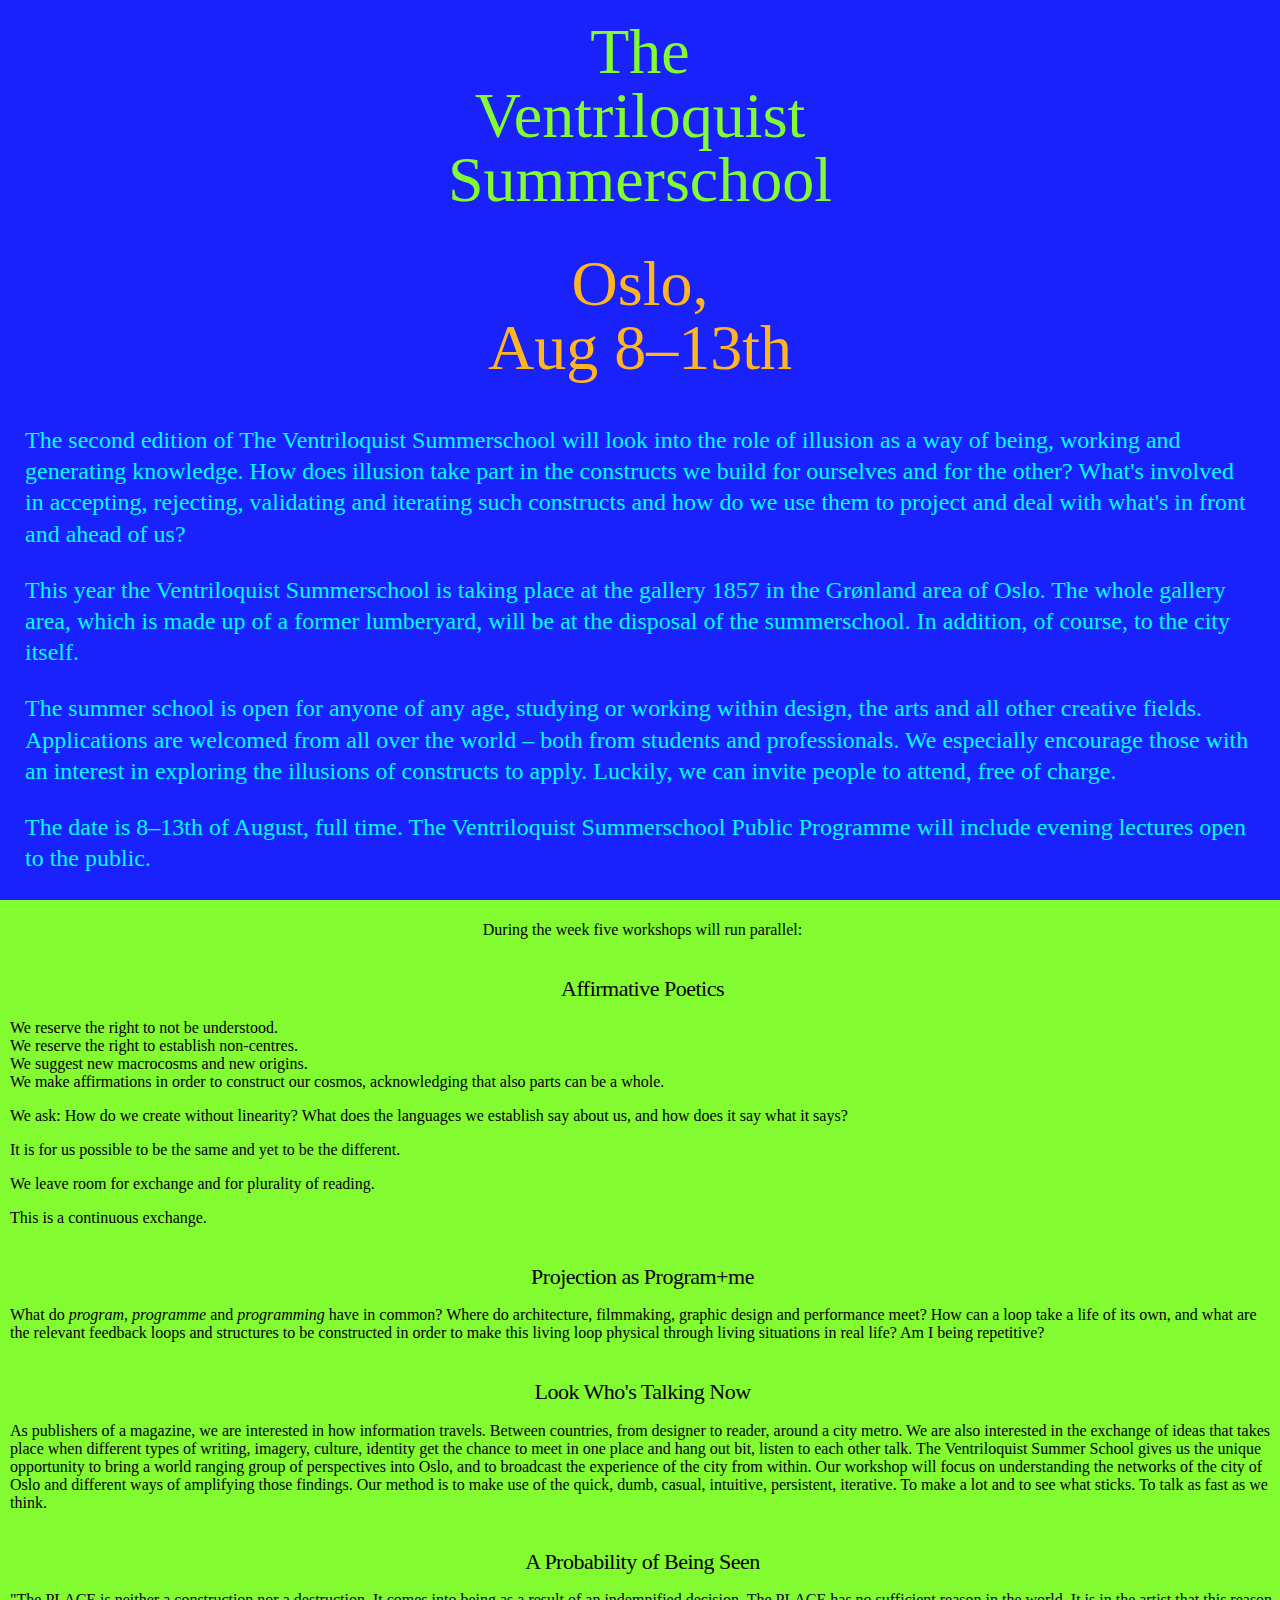
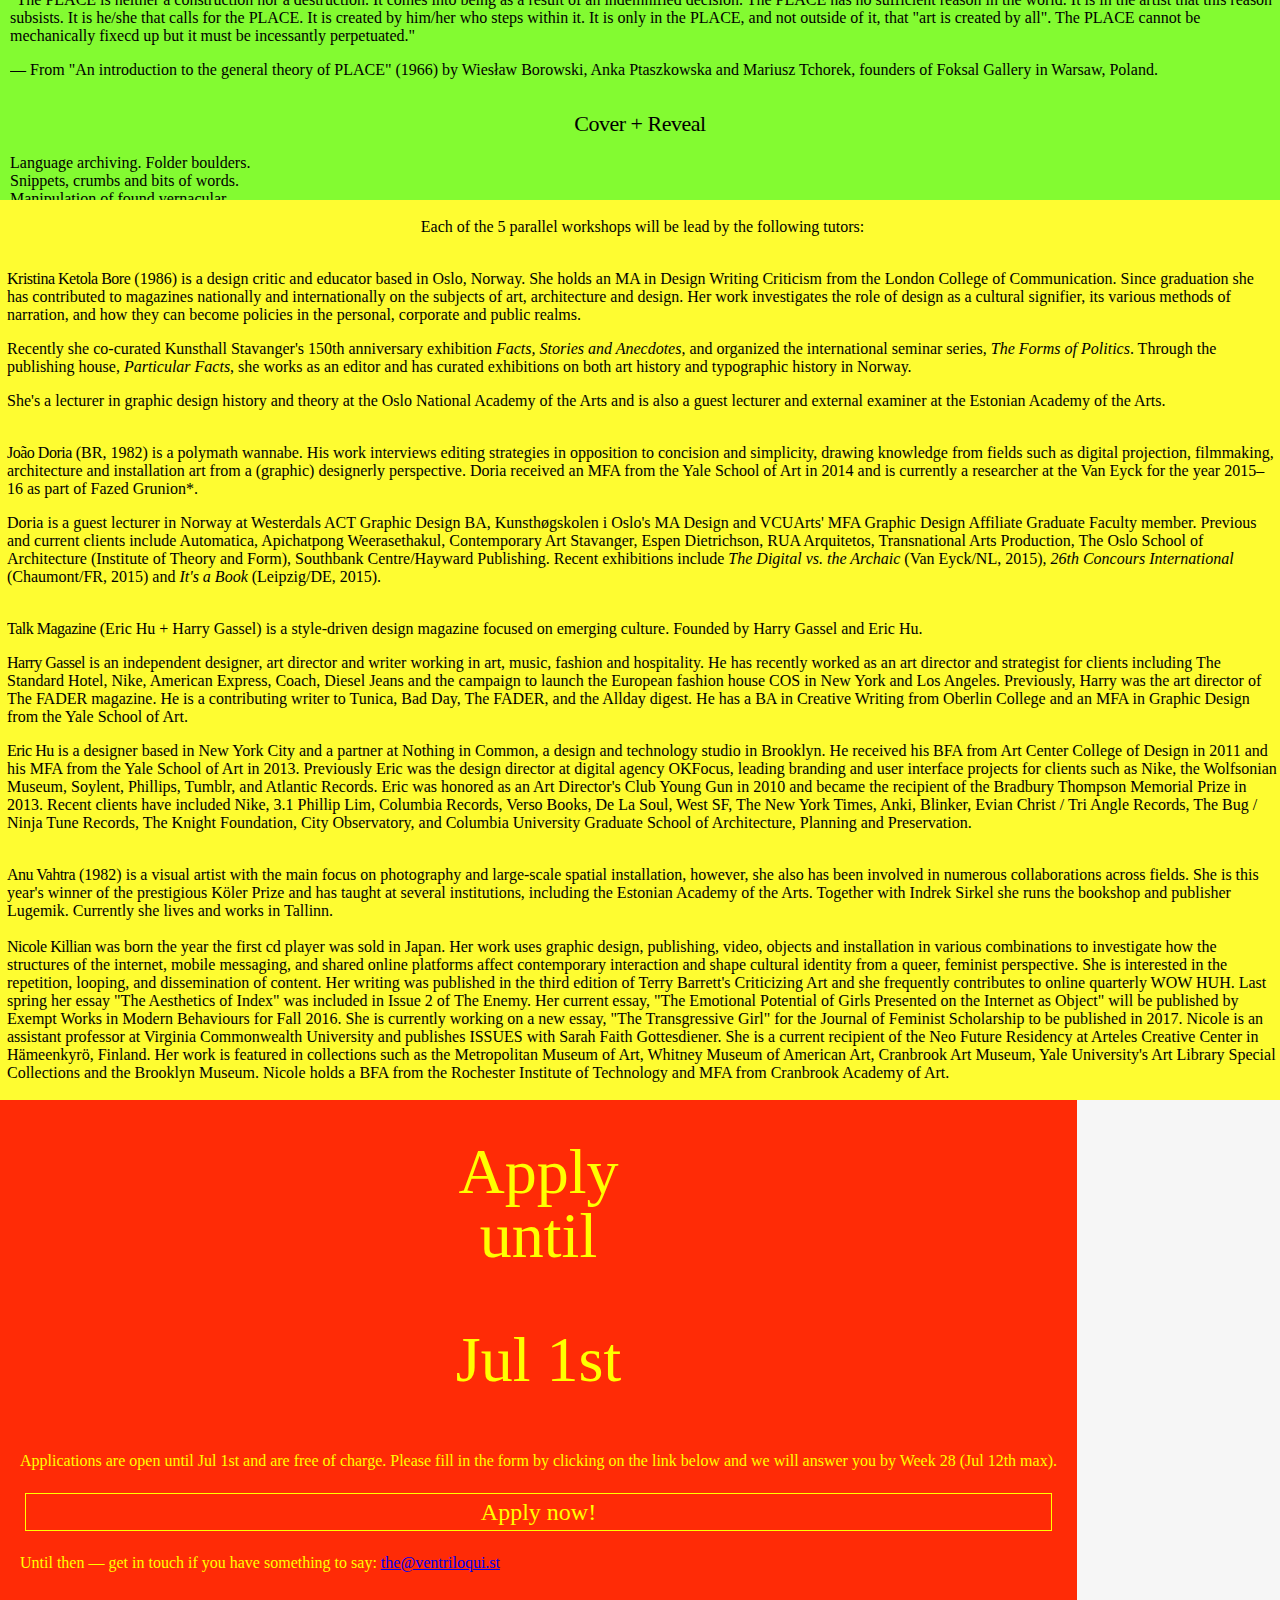
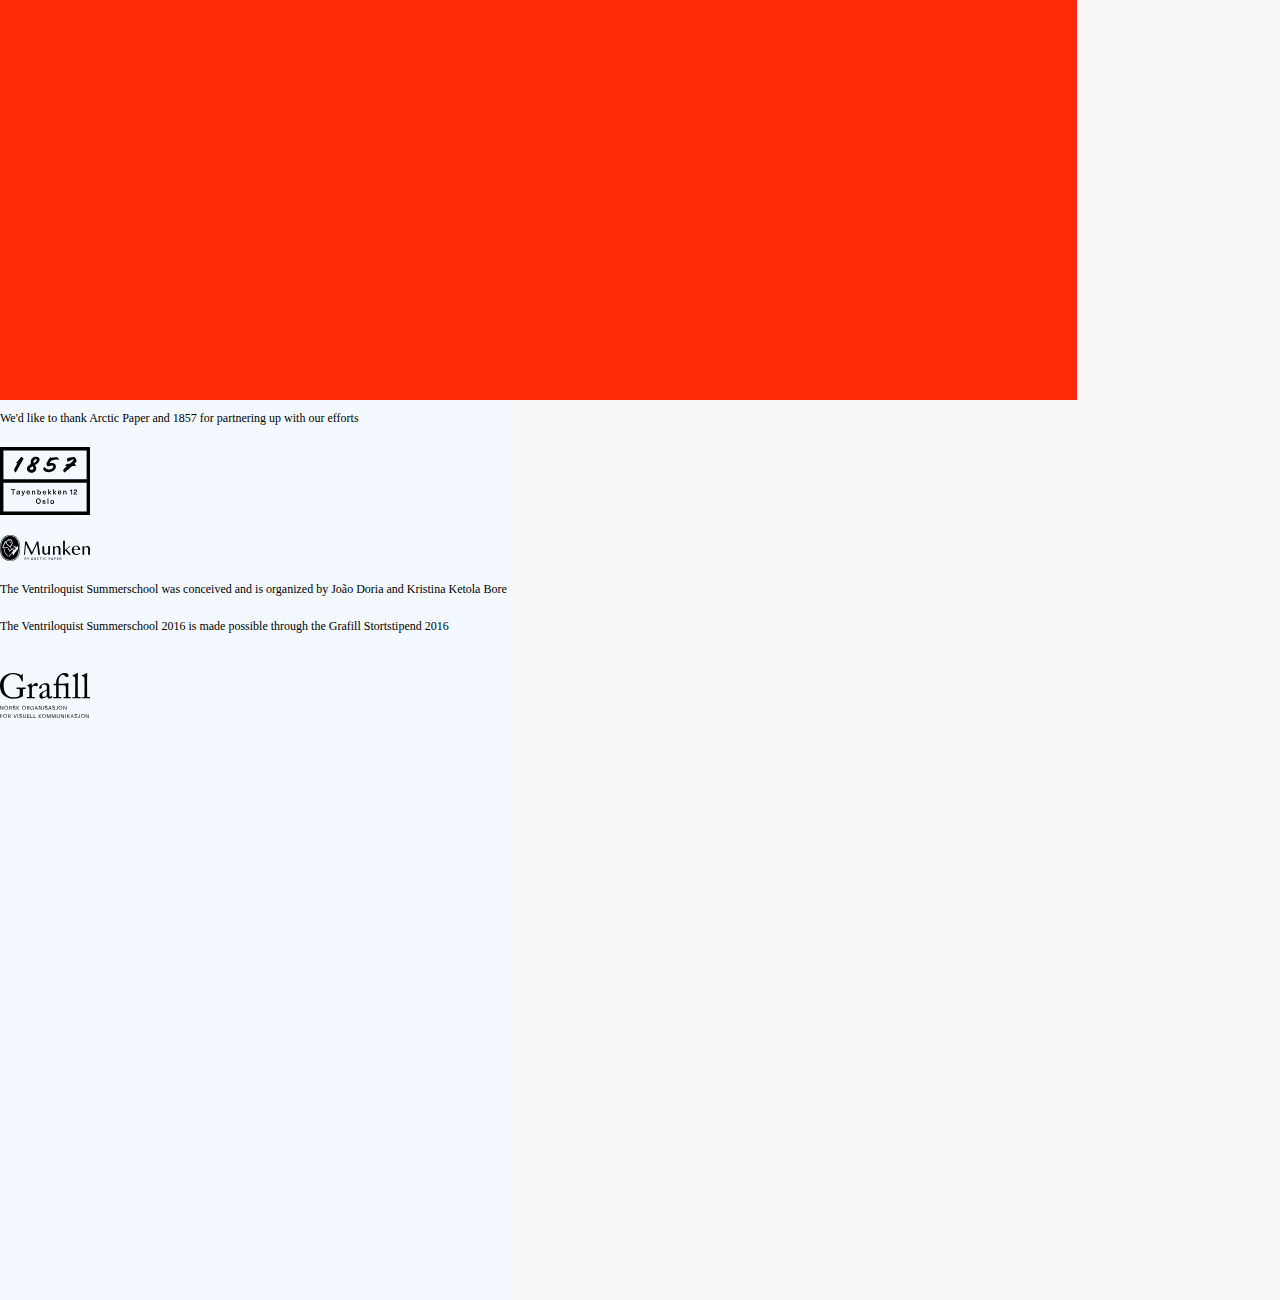
==== ventriloqui.st/2016/index.html @ ab21ec52 "bio text adjustments" ====
<!DOCTYPE html>
<html>
<head>
<meta charset='utf-8' />
	<title>The Ventriloquist Summerschool 2016</title>
	<link href="css/style.css" type="text/css" rel="stylesheet">
	<link rel="apple-touch-icon" sizes="57x57" href="/apple-icon-57x57.png">
	<link rel="apple-touch-icon" sizes="60x60" href="/apple-icon-60x60.png">
	<link rel="apple-touch-icon" sizes="72x72" href="/apple-icon-72x72.png">
	<link rel="apple-touch-icon" sizes="76x76" href="/apple-icon-76x76.png">
	<link rel="apple-touch-icon" sizes="114x114" href="/apple-icon-114x114.png">
	<link rel="apple-touch-icon" sizes="120x120" href="/apple-icon-120x120.png">
	<link rel="apple-touch-icon" sizes="144x144" href="/apple-icon-144x144.png">
	<link rel="apple-touch-icon" sizes="152x152" href="/apple-icon-152x152.png">
	<link rel="apple-touch-icon" sizes="180x180" href="/apple-icon-180x180.png">
	<link rel="icon" type="image/png" sizes="192x192"  href="/android-icon-192x192.png">
	<link rel="icon" type="image/png" sizes="32x32" href="/favicon-32x32.png">
	<link rel="icon" type="image/png" sizes="96x96" href="/favicon-96x96.png">
	<link rel="icon" type="image/png" sizes="16x16" href="/favicon-16x16.png">
	<link rel="manifest" href="/manifest.json">
	<meta name="msapplication-TileColor" content="#ffffff">
	<meta name="msapplication-TileImage" content="/ms-icon-144x144.png">
	<meta name="theme-color" content="#ffffff">

<!-- for Google -->
    <meta name="description" content="From August 8–13 2016. A week of workshops about the role of illusion in design practices." />
    <meta name="keywords" content="design, workshop, summerschool, voice, graphic design, architecture, arts, writing, ventriloquism, discourse, modes of practice, Jo&atilde;o Doria, Kristina Ketola Bore, Talk Magazine, Eric Hu, Harry Gassel, Nicole Killian" />
    <meta name="title" content="The Ventriloquist Summerschool 2016" />
    <meta name="author" content="Jo&atilde;o Doria and Kristina Ketola Bore" />
    <meta name="copyright" content="Jo&atilde;o Doria and Kristina Ketola Bore, 2015" />

<!-- for Facebook -->  
    <meta property="og:author" content="https://www.facebook.com/theventriloquistsummerschool/" />        
    <meta property="og:title" content="The Ventriloquist Summerschool 2016" />
    <meta property="og:site_name" content="The Ventriloquist Summerschool 2016" />
    <meta property="og:type" content="article" />
    <meta property="og:image" content="http://the.ventriloqui.st/summerschool/img/ventriloquist-summerschool-icon-fb.jpg" />
    <meta property="og:url" content="http://the.ventriloqui.st/summerschool/" />
    <meta property="og:description" content="From August 8–13 2016. A week of workshops about the role of illusion in design practices. With Kristina Ketola Bore, Jo&atilde;o Doria, Talk Magazine (Eric Hu + Harry Gassel), Anu Vahtra and Nicole Killian." />

<!-- for Twitter -->          
    <meta name="twitter:card" content="summary" />
    <meta name="twitter:title" content="The Ventriloquist Summerschool 2016" />
    <meta name="twitter:description" content="A week of workshops about the role of illusion in design practices." />
    <meta name="twitter:image" content="http://the.ventriloqui.st/summerschool/img/ventriloquist-summerschool-icon.jpg" />

<style type="text/css">
	@import url("http://fast.fonts.net/t/1.css?apiType=css&projectid=fe5d1798-178a-4e5d-b715-9678c48d534f");
	@font-face{
	font-family:"Neue Haas Unica W01 Light";
	src:url("fonts/001e59a9-197e-4fb1-9e72-cef21b186c03.eot?#iefix");
	src:url("fonts/001e59a9-197e-4fb1-9e72-cef21b186c03.eot?#iefix") format("eot"),url("fonts/e5716290-d41e-4c97-a27c-7a20a46ddf45.woff2") format("woff2"),url("fonts/b681571f-aab2-4935-a99c-6ee1063ce638.woff") format("woff"),url("fonts/1d88a9b0-aac0-40df-baf7-a630cd19cc5d.ttf") format("truetype"),url("fonts/40a247b1-2840-4953-b24b-8a82ace0673b.svg#40a247b1-2840-4953-b24b-8a82ace0673b") format("svg");
	}
	@font-face{
	font-family:"Neue Haas Unica W01 Lig1492560";
	src:url("fonts/b7efcac9-8856-44e9-aa4b-ddc054ecf711.eot?#iefix");
	src:url("fonts/b7efcac9-8856-44e9-aa4b-ddc054ecf711.eot?#iefix") format("eot"),url("fonts/0e1c7b56-be29-4eec-b5fa-f7e29da05704.woff2") format("woff2"),url("fonts/dd305109-19c2-45b3-b6e2-bcda814c27aa.woff") format("woff"),url("fonts/e4f669d4-b0d1-4770-befa-06c56782a3eb.ttf") format("truetype"),url("fonts/e67035a8-dfc1-42c5-bef8-80630321df05.svg#e67035a8-dfc1-42c5-bef8-80630321df05") format("svg");
	}
	@font-face{
	font-family:"Neue Haas Unica W01 Regular";
	src:url("fonts/0ebd7648-5847-404a-a88a-28a353c0921c.eot?#iefix");
	src:url("fonts/0ebd7648-5847-404a-a88a-28a353c0921c.eot?#iefix") format("eot"),url("fonts/e0d80810-f7e3-4fea-8c57-ef8116f0465d.woff2") format("woff2"),url("fonts/27645c8a-608b-4abf-a2f1-c4407b576723.woff") format("woff"),url("fonts/bd3b3439-8eff-445c-80ed-87064138ca7d.ttf") format("truetype"),url("fonts/bf3731ee-64fe-49c1-b8a6-a4edbff3c74a.svg#bf3731ee-64fe-49c1-b8a6-a4edbff3c74a") format("svg");
	}
	@font-face{
	font-family:"Neue Haas Unica W01 Hea1492559";
	src:url("fonts/960b8d39-bee7-47a1-a258-c73f8aabab91.eot?#iefix");
	src:url("fonts/960b8d39-bee7-47a1-a258-c73f8aabab91.eot?#iefix") format("eot"),url("fonts/cc589c6c-1ce4-4279-8684-c378497d1c68.woff2") format("woff2"),url("fonts/8546c78d-5a38-4c7b-9371-5a70d803922a.woff") format("woff"),url("fonts/cb4a00d4-9830-4ba3-914c-8eae604824b6.ttf") format("truetype"),url("fonts/611ebee3-c884-4580-86d4-d81a6180c188.svg#611ebee3-c884-4580-86d4-d81a6180c188") format("svg");
	}

	</style>
</head>
<body>
		<div id="one" class="split split-horizontal">
			<div id="tvss"><h1>The<br/>Ventriloquist</br>Summerschool</h1></div>
			<div id="a"><h1>Oslo,</br>Aug 8&ndash;13th</h1></div>
			<div id="b">
				<p>The second edition of The Ventriloquist Summerschool will look into the role of illusion as a way of being, working and generating knowledge. How does illusion take part in the constructs we build for ourselves and for the other? What's involved in accepting, rejecting, validating and iterating such constructs and how do we use them to project and deal with what's in front and ahead of us?</p>

				<p/>This year the Ventriloquist Summerschool is taking place at the gallery 1857 in the Gr&oslash;nland area of Oslo. The whole gallery area, which is made up of a former lumberyard, will be at the disposal of the summerschool. In addition, of course, to the city itself.</p>

				<p>The summer school is open for anyone of any age, studying or working within design, the arts and all other creative fields. Applications are welcomed from all over the world &ndash; both from students and professionals. We especially encourage those with an interest in exploring the illusions of constructs to apply. Luckily, we can invite people to attend, free of charge.</p>

				<p>The date is 8&ndash;13th of August, full time. The Ventriloquist Summerschool Public Programme will include evening lectures open to the public.</p>
			</div>
		</div>
		<div id="two" class="split split-horizontal">
			<div id="c"><p>During the week five workshops will run parallel:</p></div>
			<div id="d">
				<h2>Affirmative Poetics</h2>
				<p>We reserve the right to not be understood.</br>
					We reserve the right to establish non-centres.</br>
					We suggest new macrocosms and new origins.</br>
					We make affirmations in order to construct our cosmos, acknowledging that also parts can be a whole.</br>
				</p>
				<p>
					We ask: How do we create without linearity? What does the languages we establish say about us, and how does it say what it says?
				</p>
				<p>It is for us possible to be the same and yet to be the different.</p>
				<p>We leave room for exchange and for plurality of reading.</p>
				<p>This is a continuous exchange.</p>
			</div>
			<div id="e">
				<h2>Projection as Program+me</h2>
				<p>
					What do <i>program</i>, <i>programme</i> and <i>programming</i> have in common? Where do architecture, filmmaking, graphic design and performance meet? How can a loop take a life of its own, and what are the relevant feedback loops and structures to be constructed in order to make this living loop physical through living situations in real life? Am I being repetitive?
				</p>
			</div>
			<div id="f">
				<h2>Look Who&#39;s Talking Now</h2>
				<p>
					As publishers of a magazine, we are interested in how information travels. Between countries, from designer to reader, around a city metro. We are also interested in the exchange of ideas that takes place when different types of writing, imagery, culture, identity get the chance to meet in one place and hang out bit, listen to each other talk. The Ventriloquist Summer School gives us the unique opportunity to bring a world ranging group of perspectives into Oslo, and to broadcast the experience of the city from within. Our workshop will focus on understanding the networks of the city of Oslo and different ways of amplifying those findings. Our method is to make use of the quick, dumb, casual, intuitive, persistent, iterative. To make a lot and to see what sticks. To talk as fast as we think.
				</p>
			</div>
			<div id="g">
				<h2>A Probability of Being Seen</h2>
				<p>
					"The PLACE is neither a construction nor a destruction. It comes into being as a result of an indemnified decision. The PLACE has no sufficient reason in the world. It is in the artist that this reason subsists. It is he/she that calls for the PLACE. It is created by him/her who steps within it. It is only in the PLACE, and not outside of it, that "art is created by all". The PLACE cannot be mechanically fixecd up but it must be incessantly perpetuated."
				</p>
				<p>&mdash; From "An introduction to the general theory of PLACE" (1966) by Wies&#0322;aw Borowski, Anka Ptaszkowska and Mariusz Tchorek, founders of Foksal Gallery in Warsaw, Poland.
				</p>
			</div>
			<div id="h">
				<h2>Cover + Reveal</h2>
				<p>Language archiving. Folder boulders.</br>Snippets, crumbs and bits of words.</br>Manipulation of found vernacular.</br>The language is leaving me and going right to you. And back to me. Repeat.<br/>The words and the form of the words.</p>

				<p>Using Oslo as our studio and place of inspiration — if we can name something, then it can exist. How can poetry be a tool of the designer? We will hunt and we will gather. How can we hammer out words just as we could flatten out a mangy piece of metal? What if you made your own dictionary? Your own language?</p>
			</div>
		</div>
		<div id="three" class="split split-horizontal">
			<div id="i"><p>Each of the 5 parallel workshops will be lead by the following tutors:</p></div>
			<div id="j">
				<p><strong>Kristina Ketola Bore</strong> (1986) is a design critic and educator based in Oslo, Norway. She holds an MA in Design Writing Criticism from the London College of Communication. Since graduation she has contributed to magazines nationally and internationally on the subjects of art, architecture and design. Her work investigates the role of design as a cultural signifier, its various methods of narration, and how they can become policies in the personal, corporate and public realms.</p>

				<p>Recently she co-curated Kunsthall Stavanger's 150th anniversary exhibition <i>Facts, Stories and Anecdotes</i>, and organized the international seminar series, <i>The Forms of Politics</i>. Through the publishing house, <i>Particular Facts</i>, she works as an editor and has curated exhibitions on both art history and typographic history in Norway.</p>

				<p>She's a lecturer in graphic design history and theory at the Oslo National Academy of the Arts and is also a guest lecturer and external examiner at the Estonian Academy of the Arts.</p>
			</div>
			<div id="k">
				<p><strong>Jo&atilde;o Doria</strong> (BR, 1982) is a polymath wannabe. His work interviews editing strategies in opposition to concision and simplicity, drawing knowledge from fields such as digital projection, filmmaking, architecture and installation art from a (graphic) designerly perspective. Doria received an MFA from the Yale School of Art in 2014 and is currently a researcher at the Van Eyck for the year 2015&ndash;16 as part of Fazed Grunion*.</p>

				<p>Doria is a guest lecturer in Norway at Westerdals ACT Graphic Design BA, Kunsth&oslash;gskolen i Oslo's MA Design and VCUArts' MFA Graphic Design Affiliate Graduate Faculty member. Previous and current clients include Automatica, Apichatpong Weerasethakul, Contemporary Art Stavanger, Espen Dietrichson, RUA Arquitetos, Transnational Arts Production, The Oslo School of Architecture (Institute of Theory and Form), Southbank Centre/Hayward Publishing. Recent exhibitions include <i>The Digital vs. the Archaic</i> (Van Eyck/NL, 2015), <i>26th Concours International</i> (Chaumont/FR, 2015) and <i>It's a Book</i> (Leipzig/DE, 2015).</p>
			</div>
			<div id="l">
				<p><strong>Talk Magazine</strong> (Eric Hu + Harry Gassel) is a style-driven design magazine focused on emerging culture. Founded by Harry Gassel and Eric Hu.</p>

				<p><strong>Harry Gassel</strong> is an independent designer, art director and writer working in art, music, fashion and hospitality. He has recently worked as an art director and strategist for clients including The Standard Hotel, Nike, American Express, Coach, Diesel Jeans and the campaign to launch the European fashion house COS in New York and Los Angeles. Previously, Harry was the art director of The FADER magazine. He is a contributing writer to Tunica, Bad Day, The FADER, and the Allday digest. He has a BA in Creative Writing from Oberlin College and an MFA in Graphic Design from the Yale School of Art.</p>

				<p><strong>Eric Hu</strong> is a designer based in New York City and a partner at Nothing in Common, a design and technology studio in Brooklyn. He received his BFA from Art Center College of Design in 2011 and his MFA from the Yale School of Art in 2013. Previously Eric was the design director at digital agency OKFocus, leading branding and user interface projects for clients such as Nike, the Wolfsonian Museum, Soylent, Phillips, Tumblr, and Atlantic Records. Eric was honored as an Art Director's Club Young Gun in 2010 and became the recipient of the Bradbury Thompson Memorial Prize in 2013. Recent clients have included Nike, 3.1 Phillip Lim, Columbia Records, Verso Books, De La Soul, West SF, The New York Times, Anki, Blinker, Evian Christ / Tri Angle Records, The Bug / Ninja Tune Records, The Knight Foundation, City Observatory, and Columbia University Graduate School of Architecture, Planning and Preservation.</p>
			</div>
			<div id="m">
				<p><strong>Anu Vahtra</strong> (1982) is a visual artist with the main focus on photography and large-scale spatial installation, however, she also has been involved in numerous collaborations across fields. She is this year's winner of the prestigious K&ouml;ler Prize and has taught at several institutions, including the Estonian Academy of the Arts. Together with Indrek Sirkel she runs the bookshop and publisher Lugemik. Currently she lives and works in Tallinn.</p>
			</div>
			<div id="n">
				<p><strong>Nicole Killian</strong> was born the year the first cd player was sold in Japan. Her work uses graphic design, publishing, video, objects and installation in various combinations to investigate how the structures of the internet, mobile messaging, and shared online platforms affect contemporary interaction and shape cultural identity from a queer, feminist perspective. She is interested in the repetition, looping, and dissemination of content. Her writing was published in the third edition of Terry Barrett's Criticizing Art and she frequently contributes to online quarterly WOW HUH. Last spring her essay "The Aesthetics of Index" was included in Issue 2 of The Enemy. Her current essay, "The Emotional Potential of Girls Presented on the Internet as Object" will be published by Exempt Works in Modern Behaviours for Fall 2016. She is currently working on a new essay, "The Transgressive Girl" for the Journal of Feminist Scholarship to be published in 2017. Nicole is an assistant professor at Virginia Commonwealth University and publishes ISSUES with Sarah Faith Gottesdiener. She is a current recipient of the Neo Future Residency at Arteles Creative Center in Hämeenkyrö, Finland. Her work is featured in collections such as the Metropolitan Museum of Art, Whitney Museum of American Art, Cranbrook Art Museum, Yale University's Art Library Special Collections and the Brooklyn Museum. Nicole holds a BFA from the Rochester Institute of Technology and MFA from Cranbrook Academy of Art.</p>
			</div>
		</div>
		<div id="four" class="split split-horizontal">
			<div id="o"><h1>Apply<br/>until</h1></div>
			<div id="p"><h1>Jul 1st</h1></div>
			<div id="q"><p>Applications are open until Jul 1st and are free of charge. Please fill in the form by clicking on the link below and we will answer you by Week 28 (Jul 12th max).</br></br><a href="https://docs.google.com/forms/d/1QdeuIQYzPdHJJuSXDuHFN2FQu6r4N_0Hbkp9Sut4XLM/viewform?c=0&w=1&usp=mail_form_link" target="_blank" alt="Apply here" style="display:block;color:yellow; text-decoration:none; margin:5px; border: 1px solid yellow;text-align:center;font-size:24px;line-height:150%;">Apply now!</a><br/>Until then &mdash; get in touch if you have something to say: <a href="mailto:the@ventriloqui.st" style="pointer:cursor;">the@ventriloqui.st</a></p>
			</div>
		</div>
		<div id="five" class="split split-horizontal">
			<div id="r"><p>We'd like to thank Arctic Paper and 1857 for partnering up with our efforts</p><img src="img/1857_.svg" class="logos"><img src="img/arctic_paper.svg" class="logos"></div>
			<div id="s"><p>The Ventriloquist Summerschool was conceived and is organized by Jo&atilde;o Doria and Kristina Ketola Bore</p></div>			
			<div id="t"><p>The Ventriloquist Summerschool 2016 is made possible through the Grafill Stortstipend 2016</p></br><img src="img/grafill_logo_pos.svg" class="logos"></div>
		</div>
<!-- 		<div id="six" class="split split-horizontal">Colophon</div>
 --></body>

<script src="scripts/split.js"></script>
<script type="text/javascript">

  var _gauges = _gauges || [];
  (function() {
    var t   = document.createElement('script');
    t.type  = 'text/javascript';
    t.async = true;
    t.id    = 'gauges-tracker';
    t.setAttribute('data-site-id', '553e1de992c6ac484c0051da');
    t.setAttribute('data-track-path', 'https://track.gaug.es/track.gif');
    t.src = 'https://d36ee2fcip1434.cloudfront.net/track.js';
    var s = document.getElementsByTagName('script')[0];
    s.parentNode.insertBefore(t, s);
  })();

Split(['#one', '#two', '#three', '#four', '#five'], {
	sizes: [38, 16, 16, 22, 8],
    minSize: [60, 60, 60, 60, 30],
	cursor: 'col-resize',
	snapOffset: 1
});

Split(['#tvss', '#a', '#b'], {
    direction: 'vertical',
	cursor: 'row-resize',
	snapOffset: 1	    
});

Split(['#c', '#d', '#e', '#f', '#g', '#h'], {
	minSize: 50,
    direction: 'vertical',
	cursor: 'row-resize',
	snapOffset: 1
});

Split(['#i', '#j', '#k', '#l', '#m', '#n'], {
	minSize: 50,
    direction: 'vertical',
	cursor: 'row-resize',
	snapOffset: 1
});

Split(['#o', '#p', '#q'], {
	sizes: [25, 25, 50],
    direction: 'vertical',
	cursor: 'row-resize',
	snapOffset: 1
});

Split(['#r', '#s', '#t'], {
    direction: 'vertical',
	cursor: 'row-resize',
	snapOffset: 1
});

</script>
---- ventriloqui.st/2016/css/style.css ----
* {
    -webkit-font-smoothing: antialiased;
  }

	*::selection{ color: chartreuse; }
	*::-moz-selection{ color: chartreuse; }

  html, body {
    height: 100%;
    margin: 0px;
  }

  p {
  	font-family:"Neue Haas Unica W01 Light";
  	font-size: 16px;
  	line-height: 18px;
  }

  body {
/*    padding: 8px;*/
    background-color: #F6F6F6;
    box-sizing: border-box;
  }

  h1 {
  	font-family:"Neue Haas Unica W01 Light";
  	font-size: 5vw;
  	font-weight: 100;
  	line-height: 100%;
  	text-align: center;
  }

  h2 {
  	font-family:"Neue Haas Unica W01 Regular";
  	font-size: 22px;
  	font-weight: 100;
  	line-height: 22px;
  	text-align: center;
  	letter-spacing: -0.5px;
  }

  strong {
  	font-family:"Neue Haas Unica W01 Regular";
  	font-weight: 100;
  	letter-spacing: -0.5px;
  }

a:hover { color: red !important; background-color: yellow; }

  .split {
    -webkit-box-sizing: border-box;
       -moz-box-sizing: border-box;
            box-sizing: border-box;

    overflow-y: auto;
    overflow-x: hidden;
  }

  .content {
    border: 1px solid #C0C0C0;
    box-shadow: inset 0 1px 2px #e4e4e4;
    background-color: #fff;
  }

  .gutter {
    background-color: transparent;
    background-repeat: no-repeat;
    background-position: 50%;
  }

  .gutter.gutter-horizontal {
    cursor: col-resize;
    background-image: url('../img/dot.svg');
  }

  .gutter.gutter-vertical {
    cursor: row-resize;
    background-image: url('../img/dot.svg');
  }

  .split.split-horizontal, .gutter.gutter-horizontal {
    height: 100%;
    float: left;
  }

  .content {
  border: 1px solid #C0C0C0;
  box-shadow: inset 0 1px 2px #e4e4e4;
  background-color: #fff;
  }

  #a, #b, #c, #d, #e, #f, #g, #h, #i, #j, #k, #l, #m, #n, #o, #p, #q, #tvss {overflow-x: hidden; overflow-y: auto;}

  #a, #c, #i, #o, #p, #tvss {
	display: -webkit-flex;
	display: flex;
	-webkit-align-items: center;
	-webkit-justify-content: center;
	align-items: center;
	justify-content: center;
  }

  #one { background-color: RGBA(25, 34, 251, 1); }
  #two { overflow: hidden; background-color: RGBA(131, 251, 49, 1); }
  #three { overflow: hidden; background-color: RGBA(254, 252, 49, 1); }
  #four { background-color: RGBA(255, 43, 6, 1); }
  #five { background-color: RGBA(243, 249, 255, 1); padding-right: 5px;}

  #five p {
  	font-size: 12px;
  	line-height: 110%;
  }

  #tvss h1 {
  	color: RGBA(131, 251, 49, 1);
  }

  #a h1 {
  	color: RGBA(255, 181, 33, 1);
  }

  #b p {
	  	color: RGBA(0, 252, 255, 1);		
	  	font-size: 24px;
	  	line-height: 130%;
		margin: 25px;
  }

  #c, #i p { text-align: center;}

  #c, #d, #e, #f, #g, #h p {
  	margin-top: 5px;
  	margin-left: 10px;
  	margin-right: 5px;
  }

  #i, #j, #k, #l, #m, #n p {
  	margin-top: 2px;
  	margin-left: 7px;
  	margin-right: 2px;  	
  }

  #o, #p, #q p, h1 {
  	color: yellow;
  	margin: 20px;
  }

  #r, #s, #t {
    overflow: hidden;
  }

  .logos {
	display: block;
	max-width: 90px;
  padding-top: 10px;
  padding-left: -5px;
  padding-bottom: 10px;
	height: auto;
}
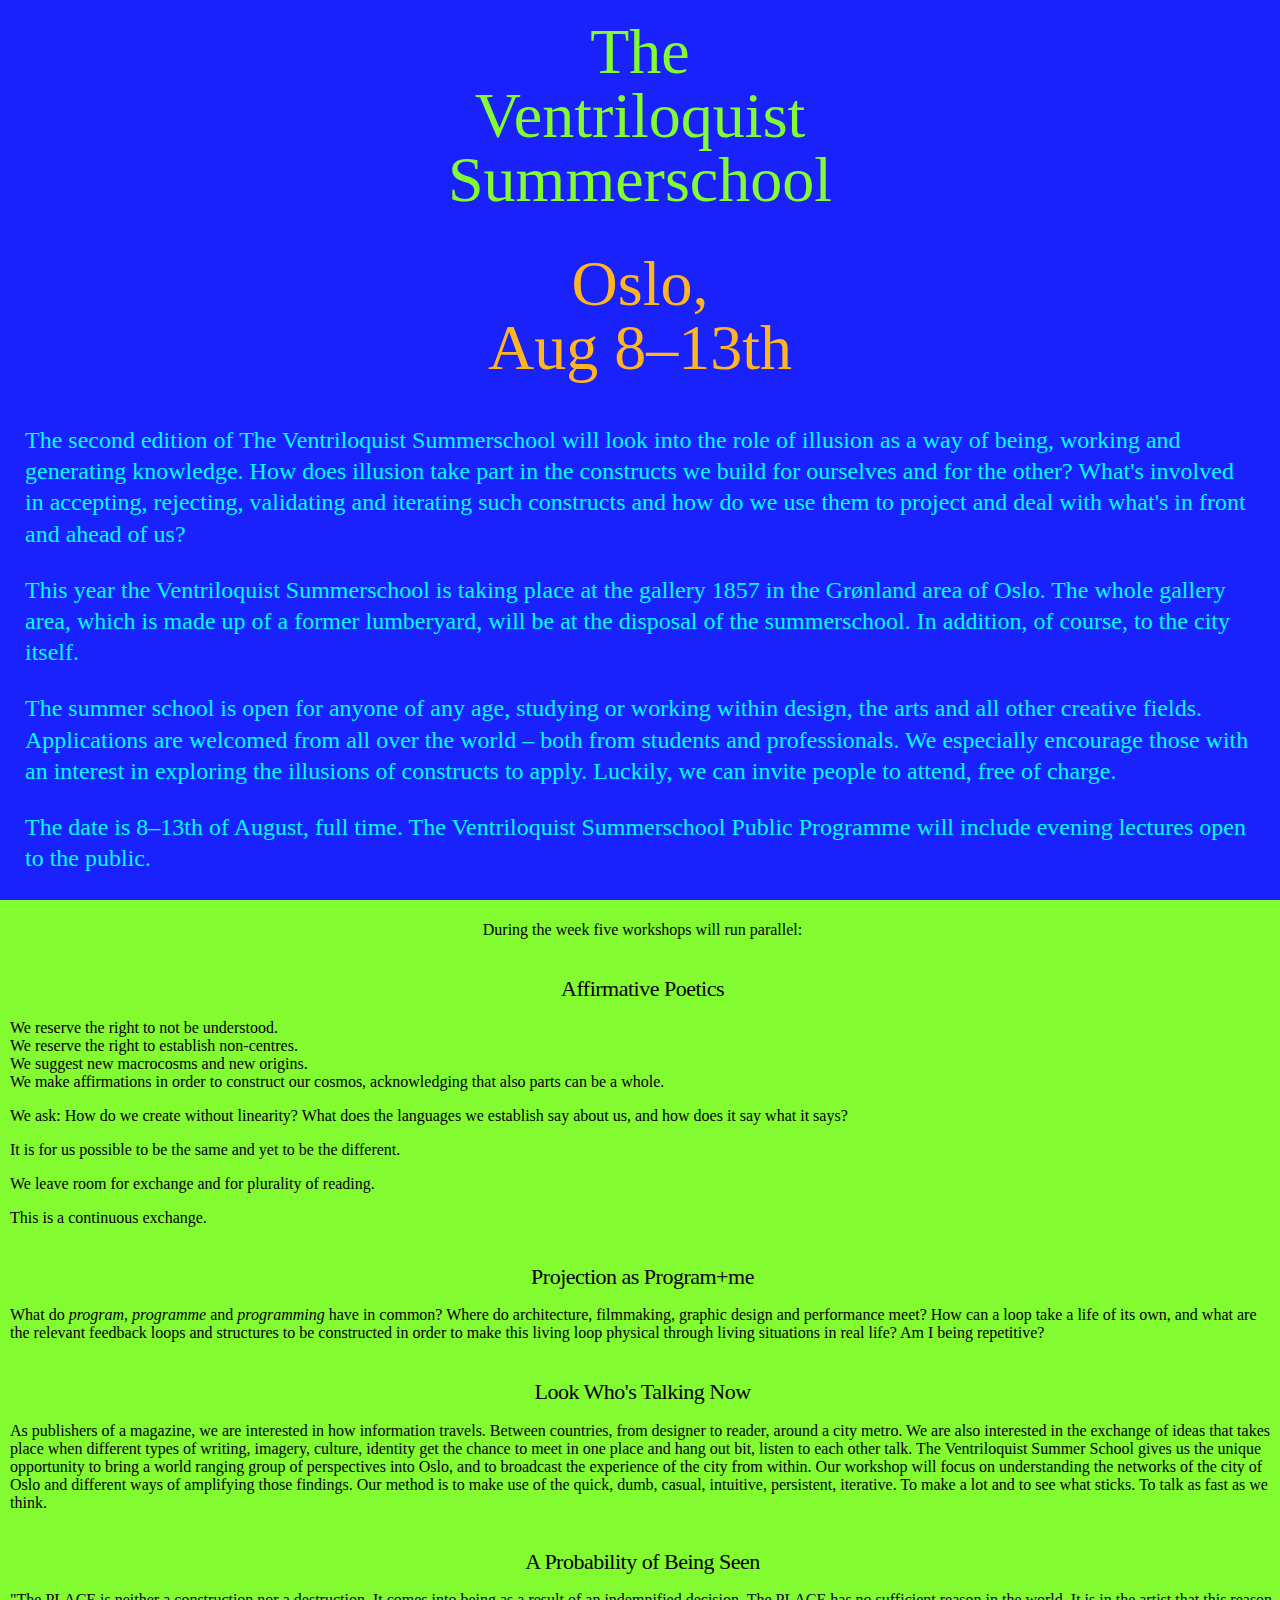
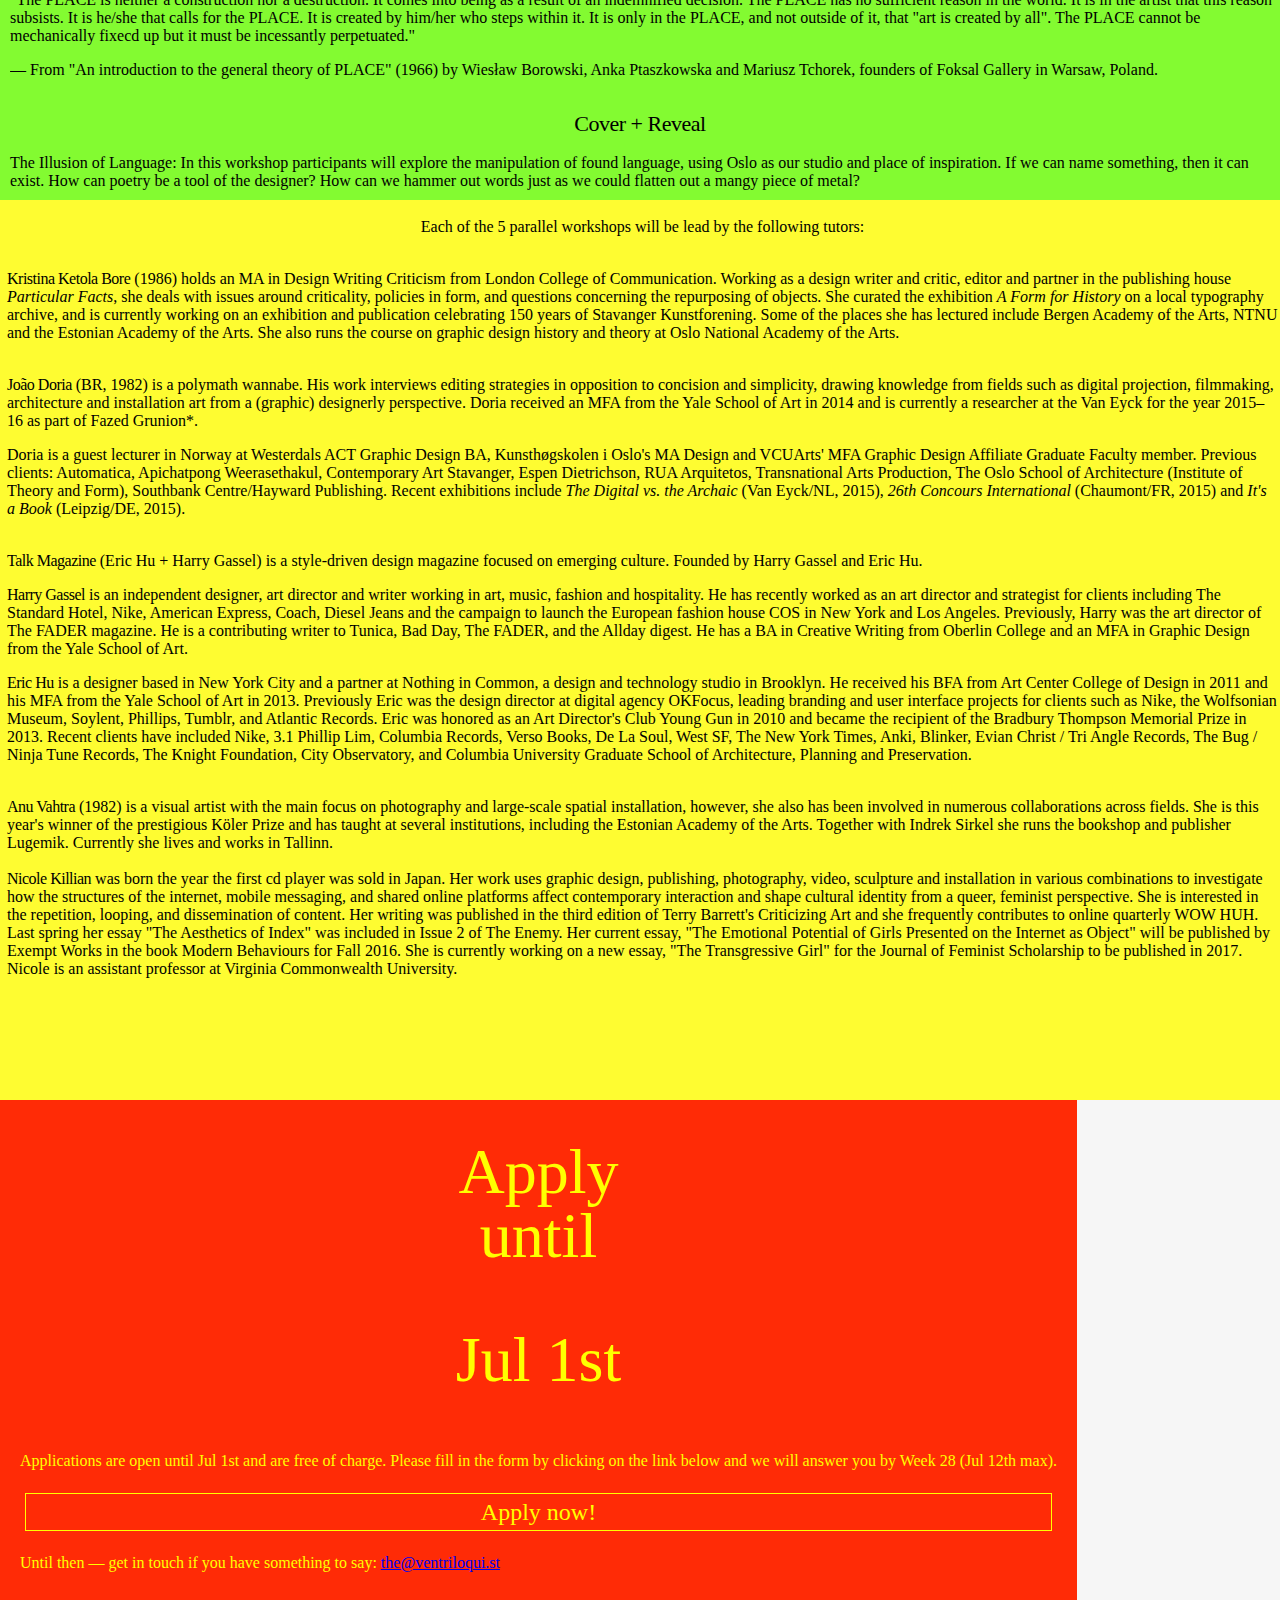
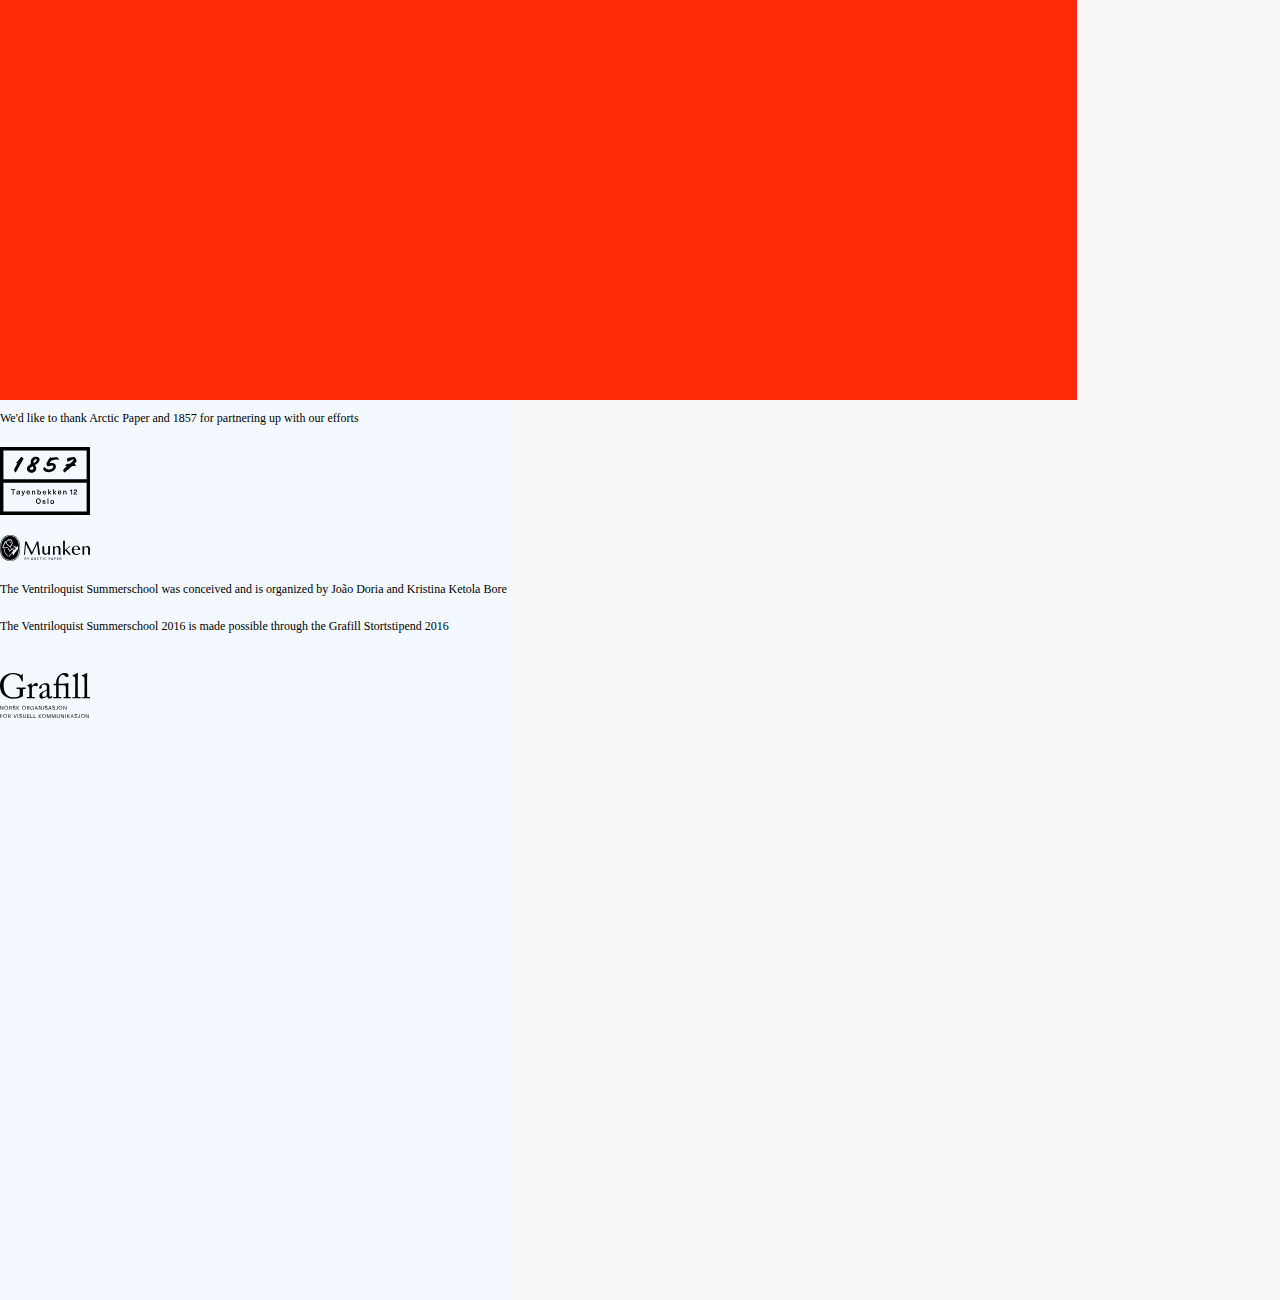
==== commit 2b744e38: "Revert "updated nicole bio"" ====
--- a/ventriloqui.st/2016/index.html
+++ b/ventriloqui.st/2016/index.html
@@ -121,24 +121,19 @@
 			</div>
 			<div id="h">
 				<h2>Cover + Reveal</h2>
-				<p>Language archiving. Folder boulders.</br>Snippets, crumbs and bits of words.</br>Manipulation of found vernacular.</br>The language is leaving me and going right to you. And back to me. Repeat.<br/>The words and the form of the words.</p>
-
-				<p>Using Oslo as our studio and place of inspiration — if we can name something, then it can exist. How can poetry be a tool of the designer? We will hunt and we will gather. How can we hammer out words just as we could flatten out a mangy piece of metal? What if you made your own dictionary? Your own language?</p>
+				<p>
+				The Illusion of Language: In this workshop participants will explore the manipulation of found language, using Oslo as our studio and place of inspiration. If we can name something, then it can exist. How can poetry be a tool of the designer? How can we hammer out words just as we could flatten out a mangy piece of metal?</p>
 			</div>
 		</div>
 		<div id="three" class="split split-horizontal">
 			<div id="i"><p>Each of the 5 parallel workshops will be lead by the following tutors:</p></div>
 			<div id="j">
-				<p><strong>Kristina Ketola Bore</strong> (1986) is a design critic and educator based in Oslo, Norway. She holds an MA in Design Writing Criticism from the London College of Communication. Since graduation she has contributed to magazines nationally and internationally on the subjects of art, architecture and design. Her work investigates the role of design as a cultural signifier, its various methods of narration, and how they can become policies in the personal, corporate and public realms.</p>
-
-				<p>Recently she co-curated Kunsthall Stavanger's 150th anniversary exhibition <i>Facts, Stories and Anecdotes</i>, and organized the international seminar series, <i>The Forms of Politics</i>. Through the publishing house, <i>Particular Facts</i>, she works as an editor and has curated exhibitions on both art history and typographic history in Norway.</p>
-
-				<p>She's a lecturer in graphic design history and theory at the Oslo National Academy of the Arts and is also a guest lecturer and external examiner at the Estonian Academy of the Arts.</p>
+				<p><strong>Kristina Ketola Bore</strong> (1986) holds an MA in Design Writing Criticism from London College of Communication. Working as a design writer and critic, editor and partner in the publishing house <i>Particular Facts</i>, she deals with issues around criticality, policies in form, and questions concerning the repurposing of objects. She curated the exhibition <i>A Form for History</i> on a local typography archive, and is currently working on an exhibition and publication celebrating 150 years of Stavanger Kunstforening. Some of the places she has lectured include Bergen Academy of the Arts, NTNU and the Estonian Academy of the Arts. She also runs the course on graphic design history and theory at Oslo National Academy of the Arts.</p>
 			</div>
 			<div id="k">
 				<p><strong>Jo&atilde;o Doria</strong> (BR, 1982) is a polymath wannabe. His work interviews editing strategies in opposition to concision and simplicity, drawing knowledge from fields such as digital projection, filmmaking, architecture and installation art from a (graphic) designerly perspective. Doria received an MFA from the Yale School of Art in 2014 and is currently a researcher at the Van Eyck for the year 2015&ndash;16 as part of Fazed Grunion*.</p>
 
-				<p>Doria is a guest lecturer in Norway at Westerdals ACT Graphic Design BA, Kunsth&oslash;gskolen i Oslo's MA Design and VCUArts' MFA Graphic Design Affiliate Graduate Faculty member. Previous and current clients include Automatica, Apichatpong Weerasethakul, Contemporary Art Stavanger, Espen Dietrichson, RUA Arquitetos, Transnational Arts Production, The Oslo School of Architecture (Institute of Theory and Form), Southbank Centre/Hayward Publishing. Recent exhibitions include <i>The Digital vs. the Archaic</i> (Van Eyck/NL, 2015), <i>26th Concours International</i> (Chaumont/FR, 2015) and <i>It's a Book</i> (Leipzig/DE, 2015).</p>
+				<p>Doria is a guest lecturer in Norway at Westerdals ACT Graphic Design BA, Kunsth&oslash;gskolen i Oslo's MA Design and VCUArts' MFA Graphic Design Affiliate Graduate Faculty member. Previous clients: Automatica, Apichatpong Weerasethakul, Contemporary Art Stavanger, Espen Dietrichson, RUA Arquitetos, Transnational Arts Production, The Oslo School of Architecture (Institute of Theory and Form), Southbank Centre/Hayward Publishing. Recent exhibitions include <i>The Digital vs. the Archaic</i> (Van Eyck/NL, 2015), <i>26th Concours International</i> (Chaumont/FR, 2015) and <i>It's a Book</i> (Leipzig/DE, 2015).</p>
 			</div>
 			<div id="l">
 				<p><strong>Talk Magazine</strong> (Eric Hu + Harry Gassel) is a style-driven design magazine focused on emerging culture. Founded by Harry Gassel and Eric Hu.</p>
@@ -151,7 +146,7 @@
 				<p><strong>Anu Vahtra</strong> (1982) is a visual artist with the main focus on photography and large-scale spatial installation, however, she also has been involved in numerous collaborations across fields. She is this year's winner of the prestigious K&ouml;ler Prize and has taught at several institutions, including the Estonian Academy of the Arts. Together with Indrek Sirkel she runs the bookshop and publisher Lugemik. Currently she lives and works in Tallinn.</p>
 			</div>
 			<div id="n">
-				<p><strong>Nicole Killian</strong> was born the year the first cd player was sold in Japan. Her work uses graphic design, publishing, video, objects and installation in various combinations to investigate how the structures of the internet, mobile messaging, and shared online platforms affect contemporary interaction and shape cultural identity from a queer, feminist perspective. She is interested in the repetition, looping, and dissemination of content. Her writing was published in the third edition of Terry Barrett's Criticizing Art and she frequently contributes to online quarterly WOW HUH. Last spring her essay "The Aesthetics of Index" was included in Issue 2 of The Enemy. Her current essay, "The Emotional Potential of Girls Presented on the Internet as Object" will be published by Exempt Works in Modern Behaviours for Fall 2016. She is currently working on a new essay, "The Transgressive Girl" for the Journal of Feminist Scholarship to be published in 2017. Nicole is an assistant professor at Virginia Commonwealth University and publishes ISSUES with Sarah Faith Gottesdiener. She is a current recipient of the Neo Future Residency at Arteles Creative Center in Hämeenkyrö, Finland. Her work is featured in collections such as the Metropolitan Museum of Art, Whitney Museum of American Art, Cranbrook Art Museum, Yale University's Art Library Special Collections and the Brooklyn Museum. Nicole holds a BFA from the Rochester Institute of Technology and MFA from Cranbrook Academy of Art.</p>
+				<p><strong>Nicole Killian</strong> was born the year the first cd player was sold in Japan. Her work uses graphic design, publishing, photography, video, sculpture and installation in various combinations to investigate how the structures of the internet, mobile messaging, and shared online platforms affect contemporary interaction and shape cultural identity from a queer, feminist perspective. She is interested in the repetition, looping, and dissemination of content. Her writing was published in the third edition of Terry Barrett's Criticizing Art and she frequently contributes to online quarterly WOW HUH. Last spring her essay "The Aesthetics of Index" was included in Issue 2 of The Enemy. Her current essay, "The Emotional Potential of Girls Presented on the Internet as Object" will be published by Exempt Works in the book Modern Behaviours for Fall 2016. She is currently working on a new essay, "The Transgressive Girl" for the Journal of Feminist Scholarship to be published in 2017. Nicole is an assistant professor at Virginia Commonwealth University.</p>
 			</div>
 		</div>
 		<div id="four" class="split split-horizontal">
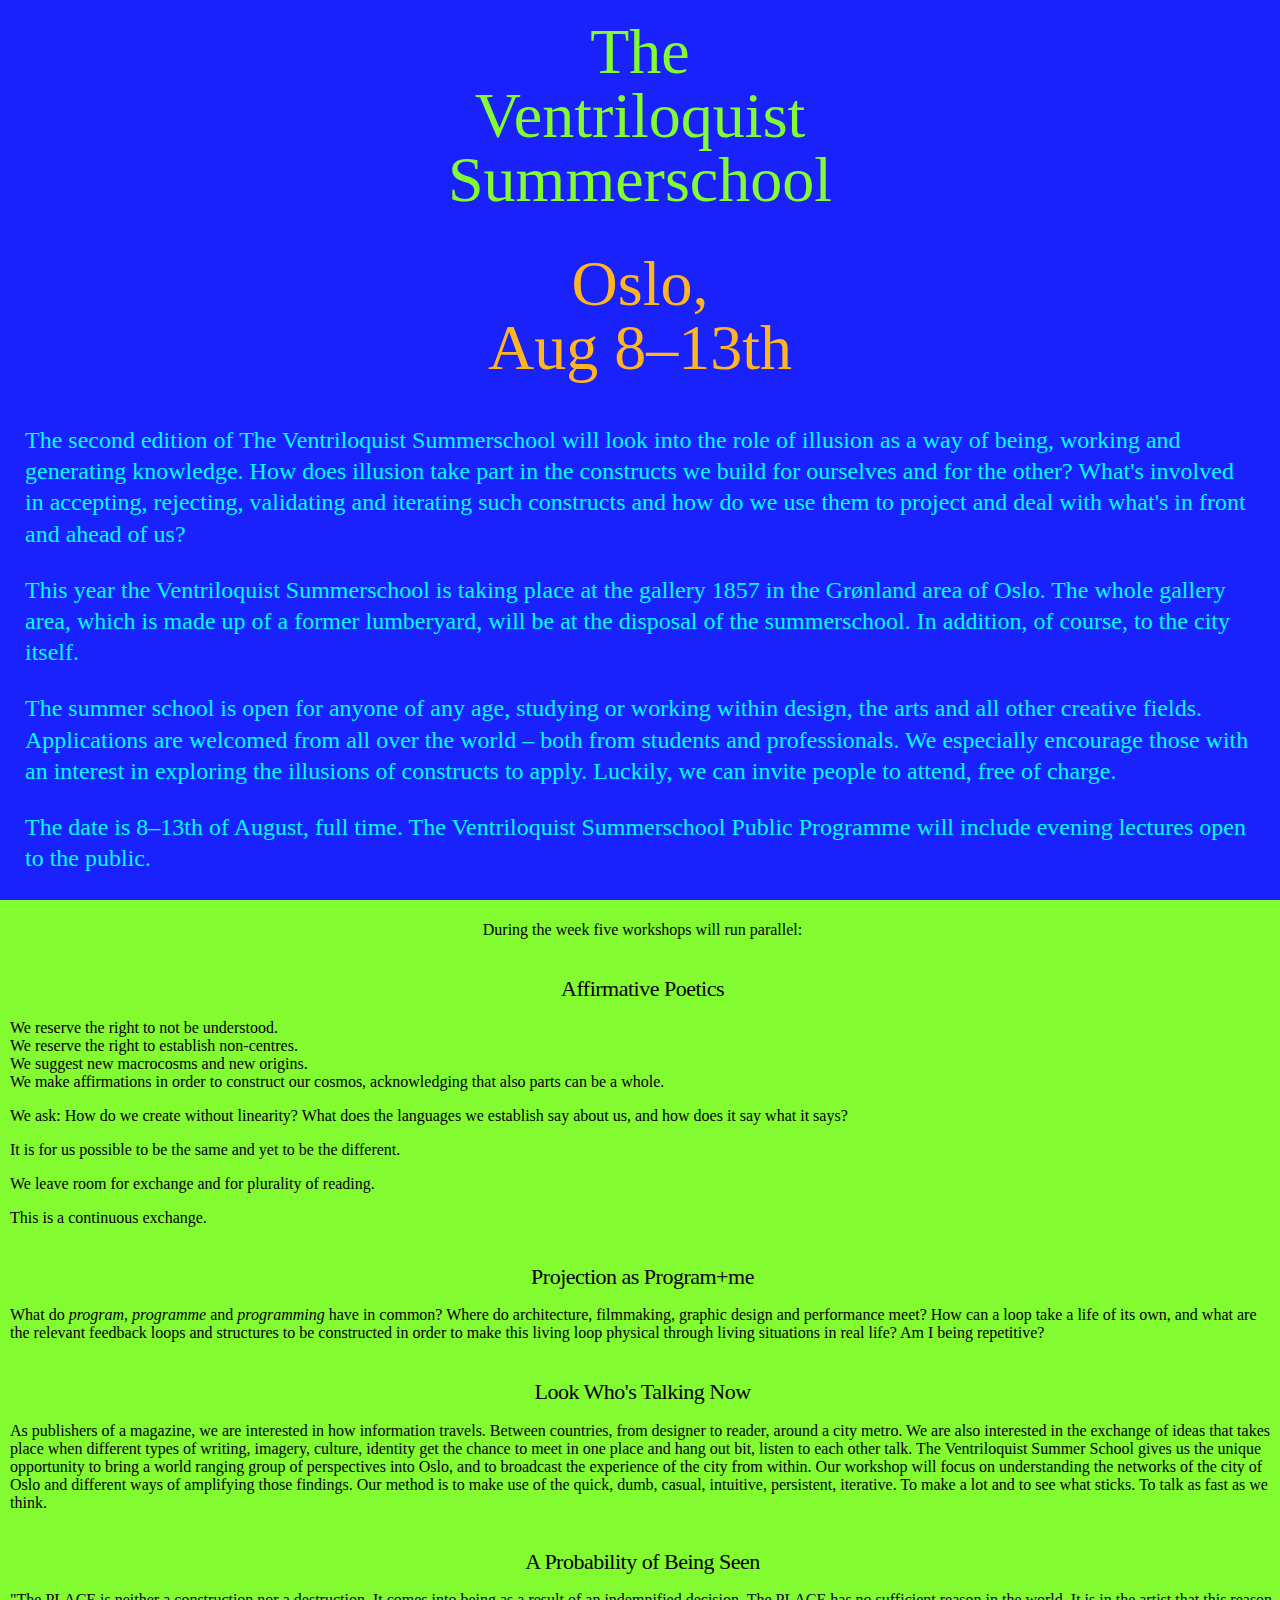
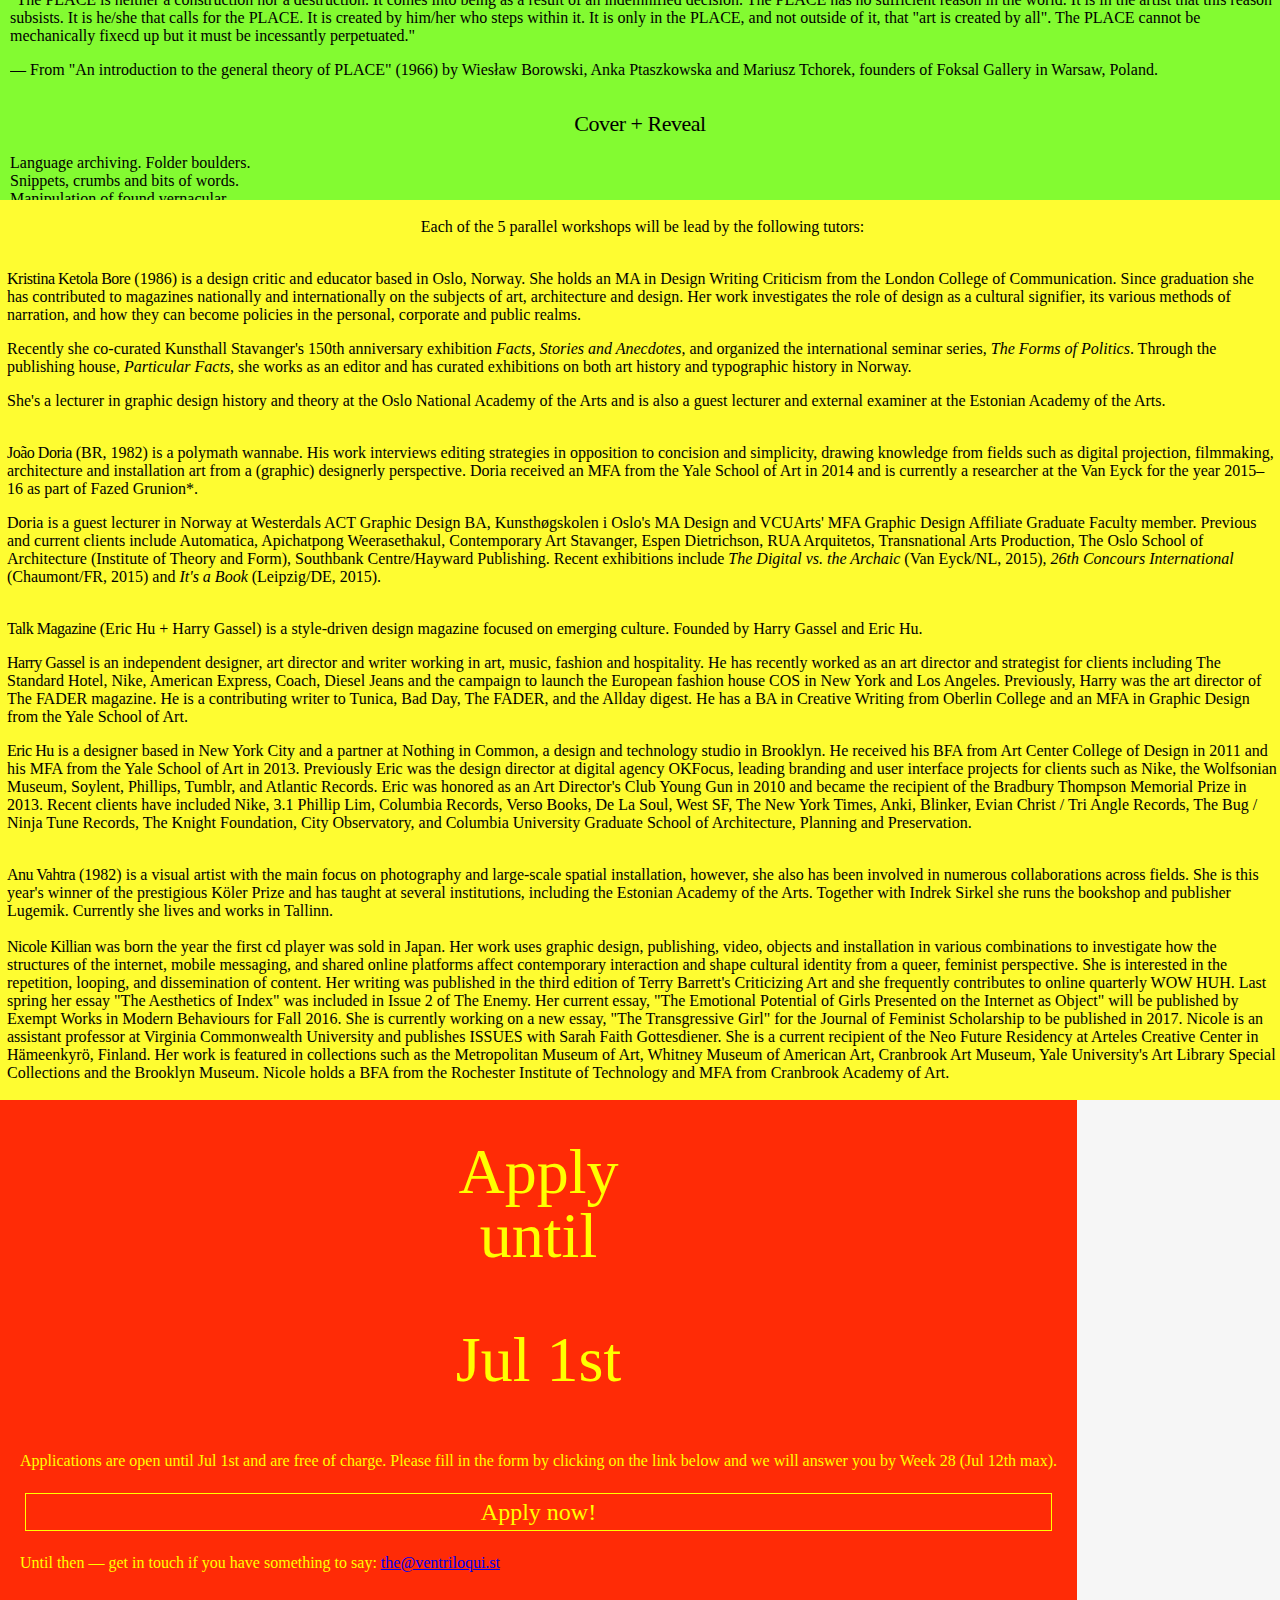
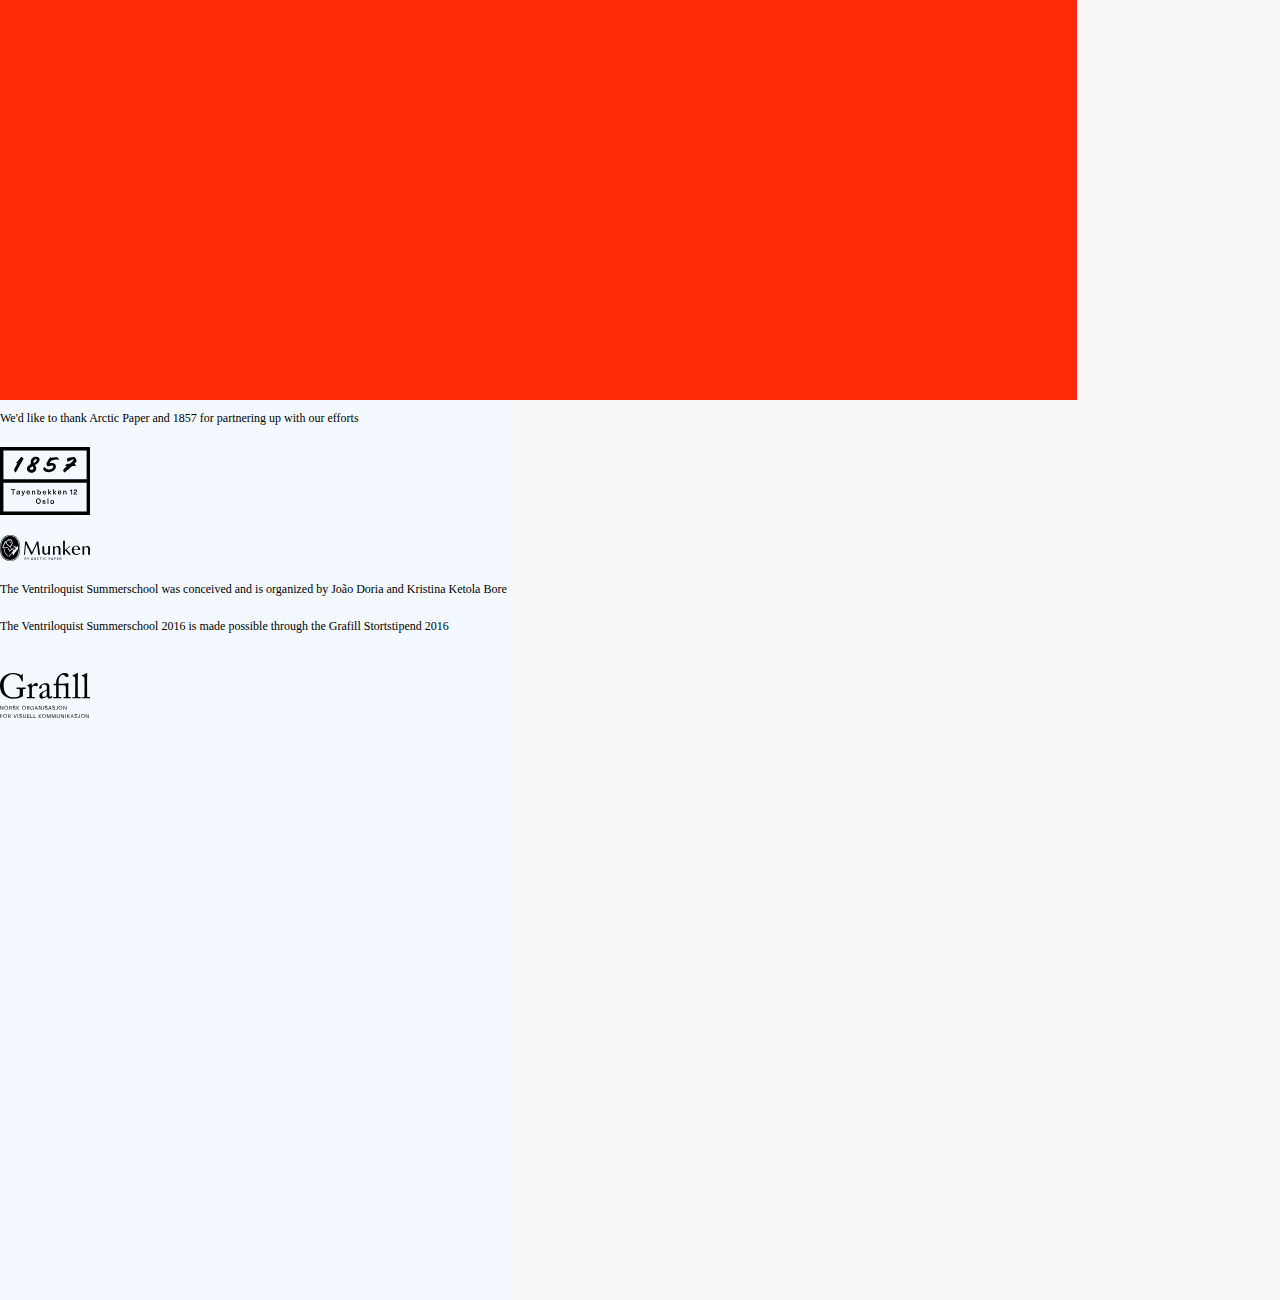
==== commit f2cc5bad: "Revert "div bug"" ====
--- a/ventriloqui.st/2016/index.html
+++ b/ventriloqui.st/2016/index.html
@@ -121,19 +121,24 @@
 			</div>
 			<div id="h">
 				<h2>Cover + Reveal</h2>
-				<p>
-				The Illusion of Language: In this workshop participants will explore the manipulation of found language, using Oslo as our studio and place of inspiration. If we can name something, then it can exist. How can poetry be a tool of the designer? How can we hammer out words just as we could flatten out a mangy piece of metal?</p>
+				<p>Language archiving. Folder boulders.</br>Snippets, crumbs and bits of words.</br>Manipulation of found vernacular.</br>The language is leaving me and going right to you. And back to me. Repeat.<br/>The words and the form of the words.</p>
+
+				<p>Using Oslo as our studio and place of inspiration — if we can name something, then it can exist. How can poetry be a tool of the designer? We will hunt and we will gather. How can we hammer out words just as we could flatten out a mangy piece of metal? What if you made your own dictionary? Your own language?</p>
 			</div>
 		</div>
 		<div id="three" class="split split-horizontal">
 			<div id="i"><p>Each of the 5 parallel workshops will be lead by the following tutors:</p></div>
 			<div id="j">
-				<p><strong>Kristina Ketola Bore</strong> (1986) holds an MA in Design Writing Criticism from London College of Communication. Working as a design writer and critic, editor and partner in the publishing house <i>Particular Facts</i>, she deals with issues around criticality, policies in form, and questions concerning the repurposing of objects. She curated the exhibition <i>A Form for History</i> on a local typography archive, and is currently working on an exhibition and publication celebrating 150 years of Stavanger Kunstforening. Some of the places she has lectured include Bergen Academy of the Arts, NTNU and the Estonian Academy of the Arts. She also runs the course on graphic design history and theory at Oslo National Academy of the Arts.</p>
+				<p><strong>Kristina Ketola Bore</strong> (1986) is a design critic and educator based in Oslo, Norway. She holds an MA in Design Writing Criticism from the London College of Communication. Since graduation she has contributed to magazines nationally and internationally on the subjects of art, architecture and design. Her work investigates the role of design as a cultural signifier, its various methods of narration, and how they can become policies in the personal, corporate and public realms.</p>
+
+				<p>Recently she co-curated Kunsthall Stavanger's 150th anniversary exhibition <i>Facts, Stories and Anecdotes</i>, and organized the international seminar series, <i>The Forms of Politics</i>. Through the publishing house, <i>Particular Facts</i>, she works as an editor and has curated exhibitions on both art history and typographic history in Norway.</p>
+
+				<p>She's a lecturer in graphic design history and theory at the Oslo National Academy of the Arts and is also a guest lecturer and external examiner at the Estonian Academy of the Arts.</p>
 			</div>
 			<div id="k">
 				<p><strong>Jo&atilde;o Doria</strong> (BR, 1982) is a polymath wannabe. His work interviews editing strategies in opposition to concision and simplicity, drawing knowledge from fields such as digital projection, filmmaking, architecture and installation art from a (graphic) designerly perspective. Doria received an MFA from the Yale School of Art in 2014 and is currently a researcher at the Van Eyck for the year 2015&ndash;16 as part of Fazed Grunion*.</p>
 
-				<p>Doria is a guest lecturer in Norway at Westerdals ACT Graphic Design BA, Kunsth&oslash;gskolen i Oslo's MA Design and VCUArts' MFA Graphic Design Affiliate Graduate Faculty member. Previous clients: Automatica, Apichatpong Weerasethakul, Contemporary Art Stavanger, Espen Dietrichson, RUA Arquitetos, Transnational Arts Production, The Oslo School of Architecture (Institute of Theory and Form), Southbank Centre/Hayward Publishing. Recent exhibitions include <i>The Digital vs. the Archaic</i> (Van Eyck/NL, 2015), <i>26th Concours International</i> (Chaumont/FR, 2015) and <i>It's a Book</i> (Leipzig/DE, 2015).</p>
+				<p>Doria is a guest lecturer in Norway at Westerdals ACT Graphic Design BA, Kunsth&oslash;gskolen i Oslo's MA Design and VCUArts' MFA Graphic Design Affiliate Graduate Faculty member. Previous and current clients include Automatica, Apichatpong Weerasethakul, Contemporary Art Stavanger, Espen Dietrichson, RUA Arquitetos, Transnational Arts Production, The Oslo School of Architecture (Institute of Theory and Form), Southbank Centre/Hayward Publishing. Recent exhibitions include <i>The Digital vs. the Archaic</i> (Van Eyck/NL, 2015), <i>26th Concours International</i> (Chaumont/FR, 2015) and <i>It's a Book</i> (Leipzig/DE, 2015).</p>
 			</div>
 			<div id="l">
 				<p><strong>Talk Magazine</strong> (Eric Hu + Harry Gassel) is a style-driven design magazine focused on emerging culture. Founded by Harry Gassel and Eric Hu.</p>
@@ -146,7 +151,7 @@
 				<p><strong>Anu Vahtra</strong> (1982) is a visual artist with the main focus on photography and large-scale spatial installation, however, she also has been involved in numerous collaborations across fields. She is this year's winner of the prestigious K&ouml;ler Prize and has taught at several institutions, including the Estonian Academy of the Arts. Together with Indrek Sirkel she runs the bookshop and publisher Lugemik. Currently she lives and works in Tallinn.</p>
 			</div>
 			<div id="n">
-				<p><strong>Nicole Killian</strong> was born the year the first cd player was sold in Japan. Her work uses graphic design, publishing, photography, video, sculpture and installation in various combinations to investigate how the structures of the internet, mobile messaging, and shared online platforms affect contemporary interaction and shape cultural identity from a queer, feminist perspective. She is interested in the repetition, looping, and dissemination of content. Her writing was published in the third edition of Terry Barrett's Criticizing Art and she frequently contributes to online quarterly WOW HUH. Last spring her essay "The Aesthetics of Index" was included in Issue 2 of The Enemy. Her current essay, "The Emotional Potential of Girls Presented on the Internet as Object" will be published by Exempt Works in the book Modern Behaviours for Fall 2016. She is currently working on a new essay, "The Transgressive Girl" for the Journal of Feminist Scholarship to be published in 2017. Nicole is an assistant professor at Virginia Commonwealth University.</p>
+				<p><strong>Nicole Killian</strong> was born the year the first cd player was sold in Japan. Her work uses graphic design, publishing, video, objects and installation in various combinations to investigate how the structures of the internet, mobile messaging, and shared online platforms affect contemporary interaction and shape cultural identity from a queer, feminist perspective. She is interested in the repetition, looping, and dissemination of content. Her writing was published in the third edition of Terry Barrett's Criticizing Art and she frequently contributes to online quarterly WOW HUH. Last spring her essay "The Aesthetics of Index" was included in Issue 2 of The Enemy. Her current essay, "The Emotional Potential of Girls Presented on the Internet as Object" will be published by Exempt Works in Modern Behaviours for Fall 2016. She is currently working on a new essay, "The Transgressive Girl" for the Journal of Feminist Scholarship to be published in 2017. Nicole is an assistant professor at Virginia Commonwealth University and publishes ISSUES with Sarah Faith Gottesdiener. She is a current recipient of the Neo Future Residency at Arteles Creative Center in Hämeenkyrö, Finland. Her work is featured in collections such as the Metropolitan Museum of Art, Whitney Museum of American Art, Cranbrook Art Museum, Yale University's Art Library Special Collections and the Brooklyn Museum. Nicole holds a BFA from the Rochester Institute of Technology and MFA from Cranbrook Academy of Art.</p>
 			</div>
 		</div>
 		<div id="four" class="split split-horizontal">
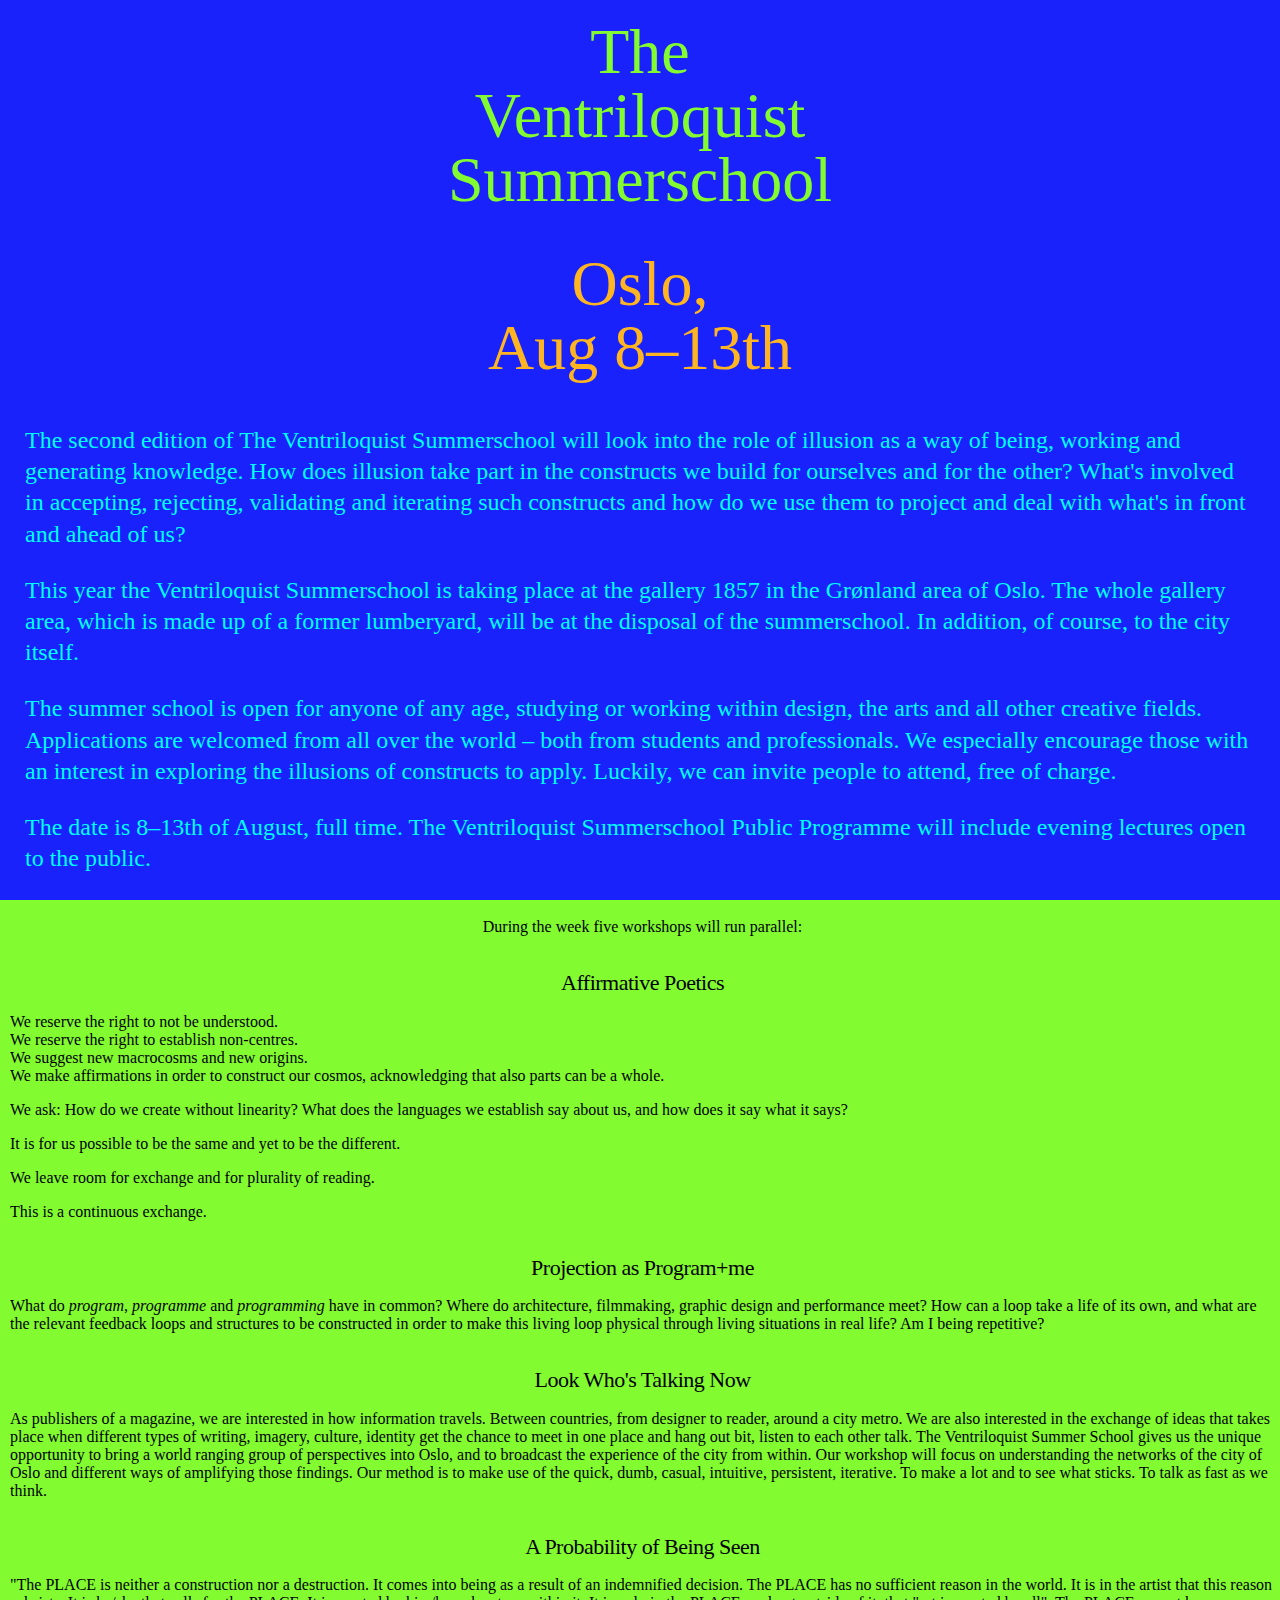
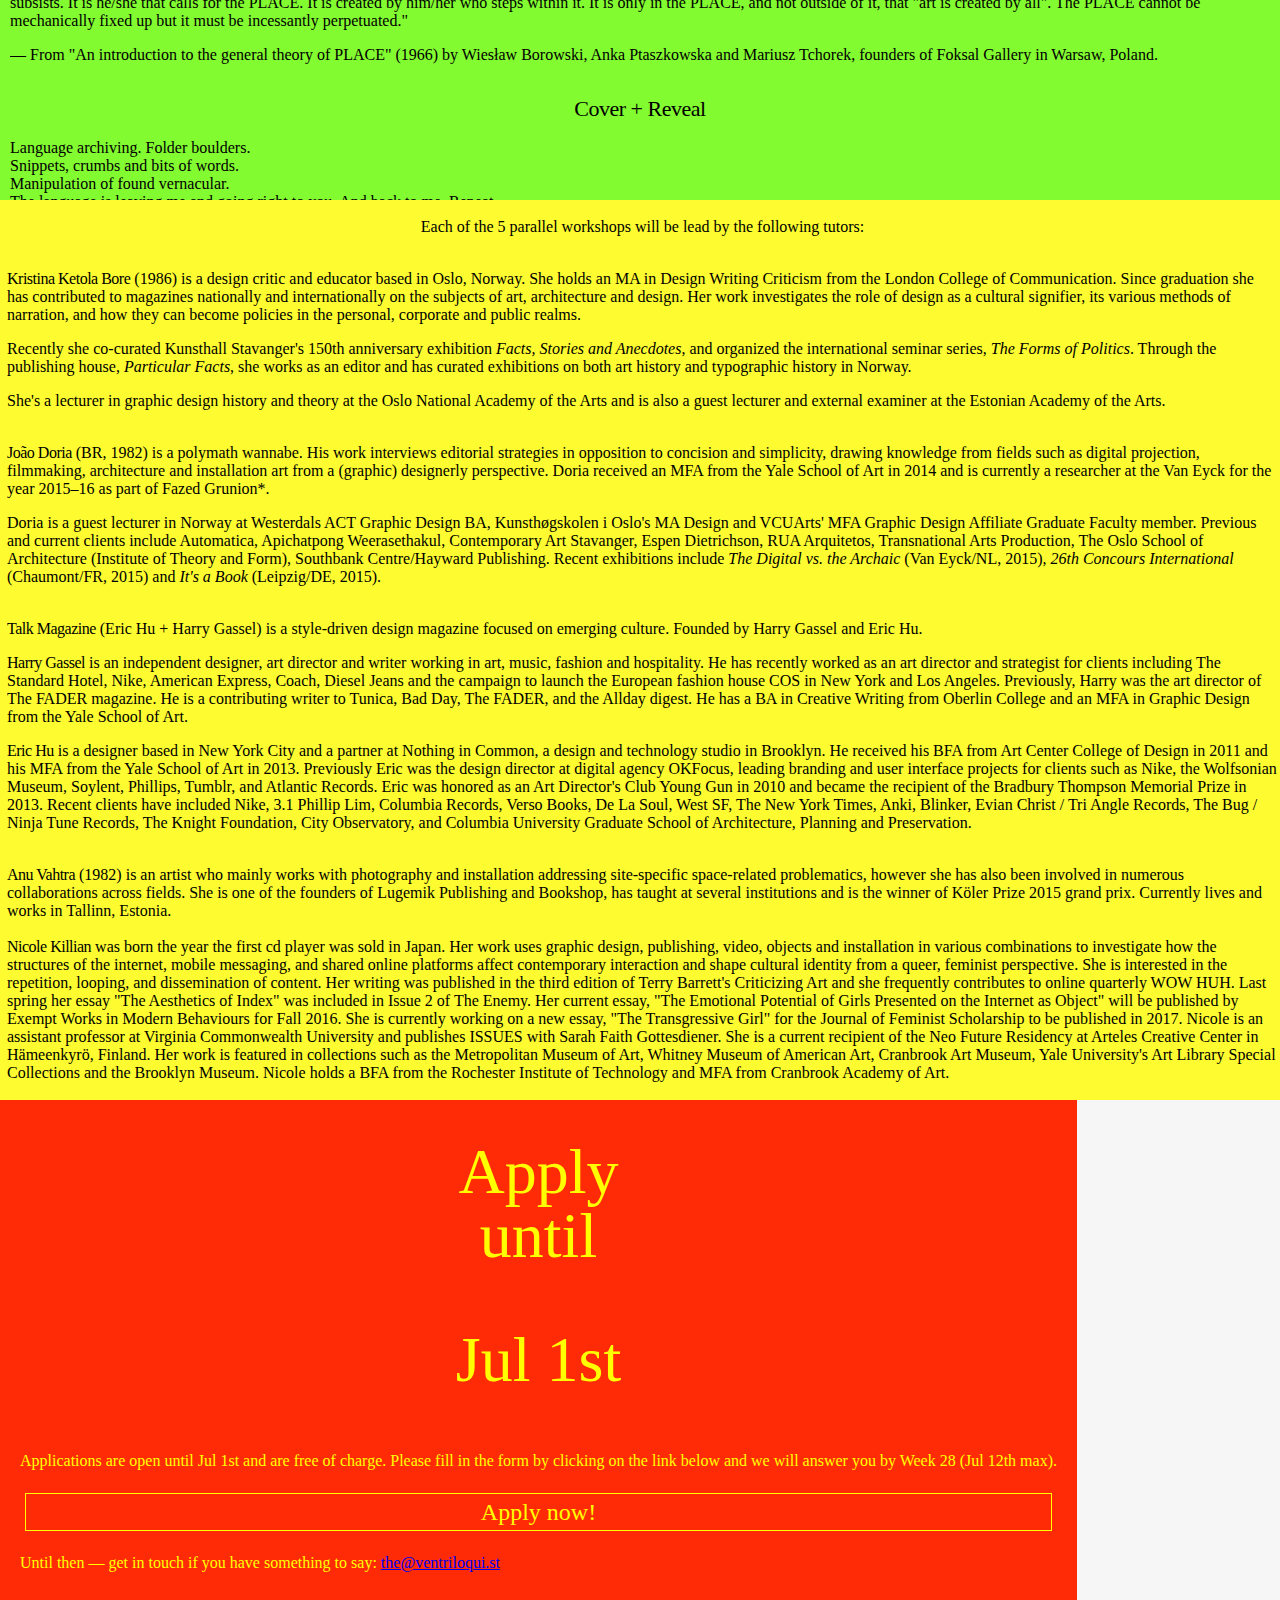
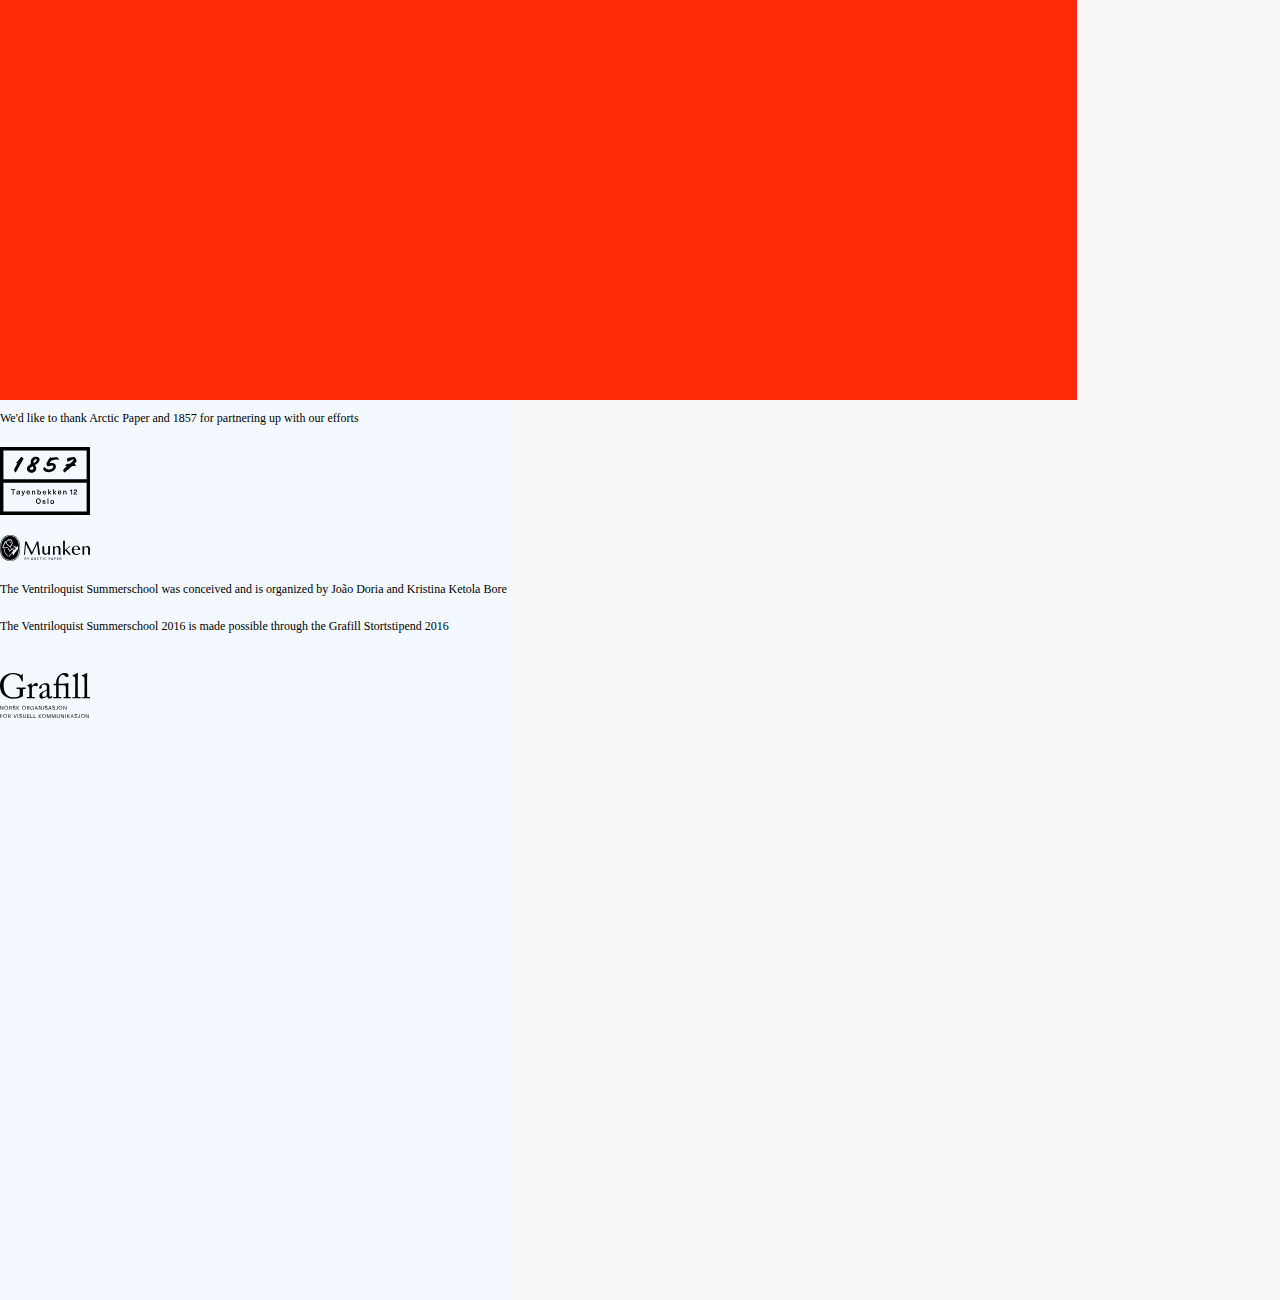
==== commit cdc412c2: "fix anu bio" ====
--- a/ventriloqui.st/2016/index.html
+++ b/ventriloqui.st/2016/index.html
@@ -114,16 +114,16 @@
 			<div id="g">
 				<h2>A Probability of Being Seen</h2>
 				<p>
-					"The PLACE is neither a construction nor a destruction. It comes into being as a result of an indemnified decision. The PLACE has no sufficient reason in the world. It is in the artist that this reason subsists. It is he/she that calls for the PLACE. It is created by him/her who steps within it. It is only in the PLACE, and not outside of it, that "art is created by all". The PLACE cannot be mechanically fixecd up but it must be incessantly perpetuated."
+					"The PLACE is neither a construction nor a destruction. It comes into being as a result of an indemnified decision. The PLACE has no sufficient reason in the world. It is in the artist that this reason subsists. It is he/she that calls for the PLACE. It is created by him/her who steps within it. It is only in the PLACE, and not outside of it, that "art is created by all". The PLACE cannot be mechanically fixed up but it must be incessantly perpetuated."
 				</p>
 				<p>&mdash; From "An introduction to the general theory of PLACE" (1966) by Wies&#0322;aw Borowski, Anka Ptaszkowska and Mariusz Tchorek, founders of Foksal Gallery in Warsaw, Poland.
 				</p>
 			</div>
 			<div id="h">
 				<h2>Cover + Reveal</h2>
-				<p>Language archiving. Folder boulders.</br>Snippets, crumbs and bits of words.</br>Manipulation of found vernacular.</br>The language is leaving me and going right to you. And back to me. Repeat.<br/>The words and the form of the words.</p>
-
-				<p>Using Oslo as our studio and place of inspiration — if we can name something, then it can exist. How can poetry be a tool of the designer? We will hunt and we will gather. How can we hammer out words just as we could flatten out a mangy piece of metal? What if you made your own dictionary? Your own language?</p>
+				<p>Language archiving. Folder boulders.</br>Snippets, crumbs and bits of words.</br>Manipulation of found vernacular.</br>The language is leaving me and going right to you. And back to me. Repeat.<br/></p>
+
+				<p>The words and the form of the words. Using Oslo as our studio and place of inspiration — if we can name something, then it can exist. How can poetry be a tool of the designer? We will hunt and we will gather. How can we hammer out words just as we could flatten out a mangy piece of metal? What if you made your own dictionary? Your own language?</p>
 			</div>
 		</div>
 		<div id="three" class="split split-horizontal">
@@ -136,7 +136,7 @@
 				<p>She's a lecturer in graphic design history and theory at the Oslo National Academy of the Arts and is also a guest lecturer and external examiner at the Estonian Academy of the Arts.</p>
 			</div>
 			<div id="k">
-				<p><strong>Jo&atilde;o Doria</strong> (BR, 1982) is a polymath wannabe. His work interviews editing strategies in opposition to concision and simplicity, drawing knowledge from fields such as digital projection, filmmaking, architecture and installation art from a (graphic) designerly perspective. Doria received an MFA from the Yale School of Art in 2014 and is currently a researcher at the Van Eyck for the year 2015&ndash;16 as part of Fazed Grunion*.</p>
+				<p><strong>Jo&atilde;o Doria</strong> (BR, 1982) is a polymath wannabe. His work interviews editorial strategies in opposition to concision and simplicity, drawing knowledge from fields such as digital projection, filmmaking, architecture and installation art from a (graphic) designerly perspective. Doria received an MFA from the Yale School of Art in 2014 and is currently a researcher at the Van Eyck for the year 2015&ndash;16 as part of Fazed Grunion*.</p>
 
 				<p>Doria is a guest lecturer in Norway at Westerdals ACT Graphic Design BA, Kunsth&oslash;gskolen i Oslo's MA Design and VCUArts' MFA Graphic Design Affiliate Graduate Faculty member. Previous and current clients include Automatica, Apichatpong Weerasethakul, Contemporary Art Stavanger, Espen Dietrichson, RUA Arquitetos, Transnational Arts Production, The Oslo School of Architecture (Institute of Theory and Form), Southbank Centre/Hayward Publishing. Recent exhibitions include <i>The Digital vs. the Archaic</i> (Van Eyck/NL, 2015), <i>26th Concours International</i> (Chaumont/FR, 2015) and <i>It's a Book</i> (Leipzig/DE, 2015).</p>
 			</div>
@@ -148,7 +148,7 @@
 				<p><strong>Eric Hu</strong> is a designer based in New York City and a partner at Nothing in Common, a design and technology studio in Brooklyn. He received his BFA from Art Center College of Design in 2011 and his MFA from the Yale School of Art in 2013. Previously Eric was the design director at digital agency OKFocus, leading branding and user interface projects for clients such as Nike, the Wolfsonian Museum, Soylent, Phillips, Tumblr, and Atlantic Records. Eric was honored as an Art Director's Club Young Gun in 2010 and became the recipient of the Bradbury Thompson Memorial Prize in 2013. Recent clients have included Nike, 3.1 Phillip Lim, Columbia Records, Verso Books, De La Soul, West SF, The New York Times, Anki, Blinker, Evian Christ / Tri Angle Records, The Bug / Ninja Tune Records, The Knight Foundation, City Observatory, and Columbia University Graduate School of Architecture, Planning and Preservation.</p>
 			</div>
 			<div id="m">
-				<p><strong>Anu Vahtra</strong> (1982) is a visual artist with the main focus on photography and large-scale spatial installation, however, she also has been involved in numerous collaborations across fields. She is this year's winner of the prestigious K&ouml;ler Prize and has taught at several institutions, including the Estonian Academy of the Arts. Together with Indrek Sirkel she runs the bookshop and publisher Lugemik. Currently she lives and works in Tallinn.</p>
+				<p><strong>Anu Vahtra</strong> (1982) is an artist who mainly works with photography and installation addressing site-specific space-related problematics, however she has also been involved in numerous collaborations across fields. She is one of the founders of Lugemik Publishing and Bookshop, has taught at several institutions and is the winner of K&ouml;ler Prize 2015 grand prix. Currently lives and works in Tallinn, Estonia.</p>
 			</div>
 			<div id="n">
 				<p><strong>Nicole Killian</strong> was born the year the first cd player was sold in Japan. Her work uses graphic design, publishing, video, objects and installation in various combinations to investigate how the structures of the internet, mobile messaging, and shared online platforms affect contemporary interaction and shape cultural identity from a queer, feminist perspective. She is interested in the repetition, looping, and dissemination of content. Her writing was published in the third edition of Terry Barrett's Criticizing Art and she frequently contributes to online quarterly WOW HUH. Last spring her essay "The Aesthetics of Index" was included in Issue 2 of The Enemy. Her current essay, "The Emotional Potential of Girls Presented on the Internet as Object" will be published by Exempt Works in Modern Behaviours for Fall 2016. She is currently working on a new essay, "The Transgressive Girl" for the Journal of Feminist Scholarship to be published in 2017. Nicole is an assistant professor at Virginia Commonwealth University and publishes ISSUES with Sarah Faith Gottesdiener. She is a current recipient of the Neo Future Residency at Arteles Creative Center in Hämeenkyrö, Finland. Her work is featured in collections such as the Metropolitan Museum of Art, Whitney Museum of American Art, Cranbrook Art Museum, Yale University's Art Library Special Collections and the Brooklyn Museum. Nicole holds a BFA from the Rochester Institute of Technology and MFA from Cranbrook Academy of Art.</p>
--- a/ventriloqui.st/2016/css/style.css
+++ b/ventriloqui.st/2016/css/style.css
@@ -129,7 +129,7 @@
   #c, #i p { text-align: center;}
 
   #c, #d, #e, #f, #g, #h p {
-  	margin-top: 5px;
+  	margin-top: 2px;
   	margin-left: 10px;
   	margin-right: 5px;
   }
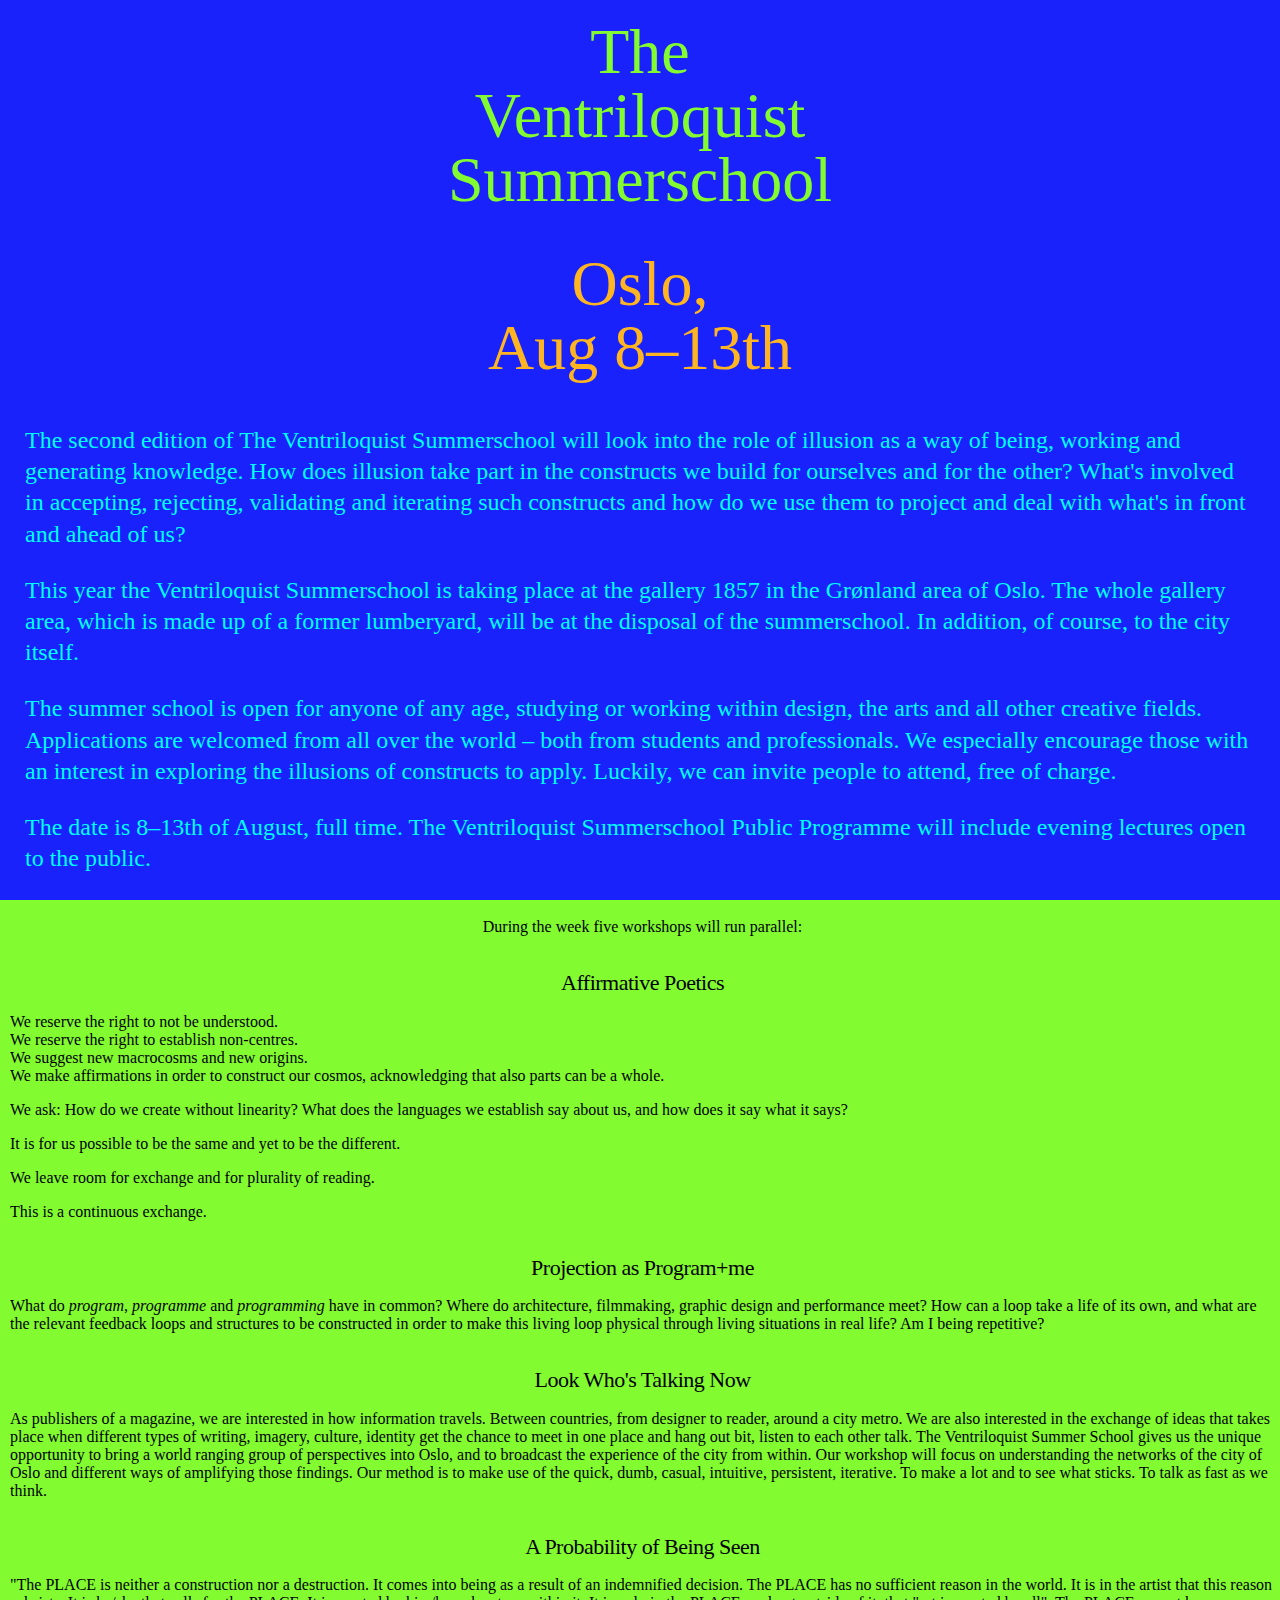
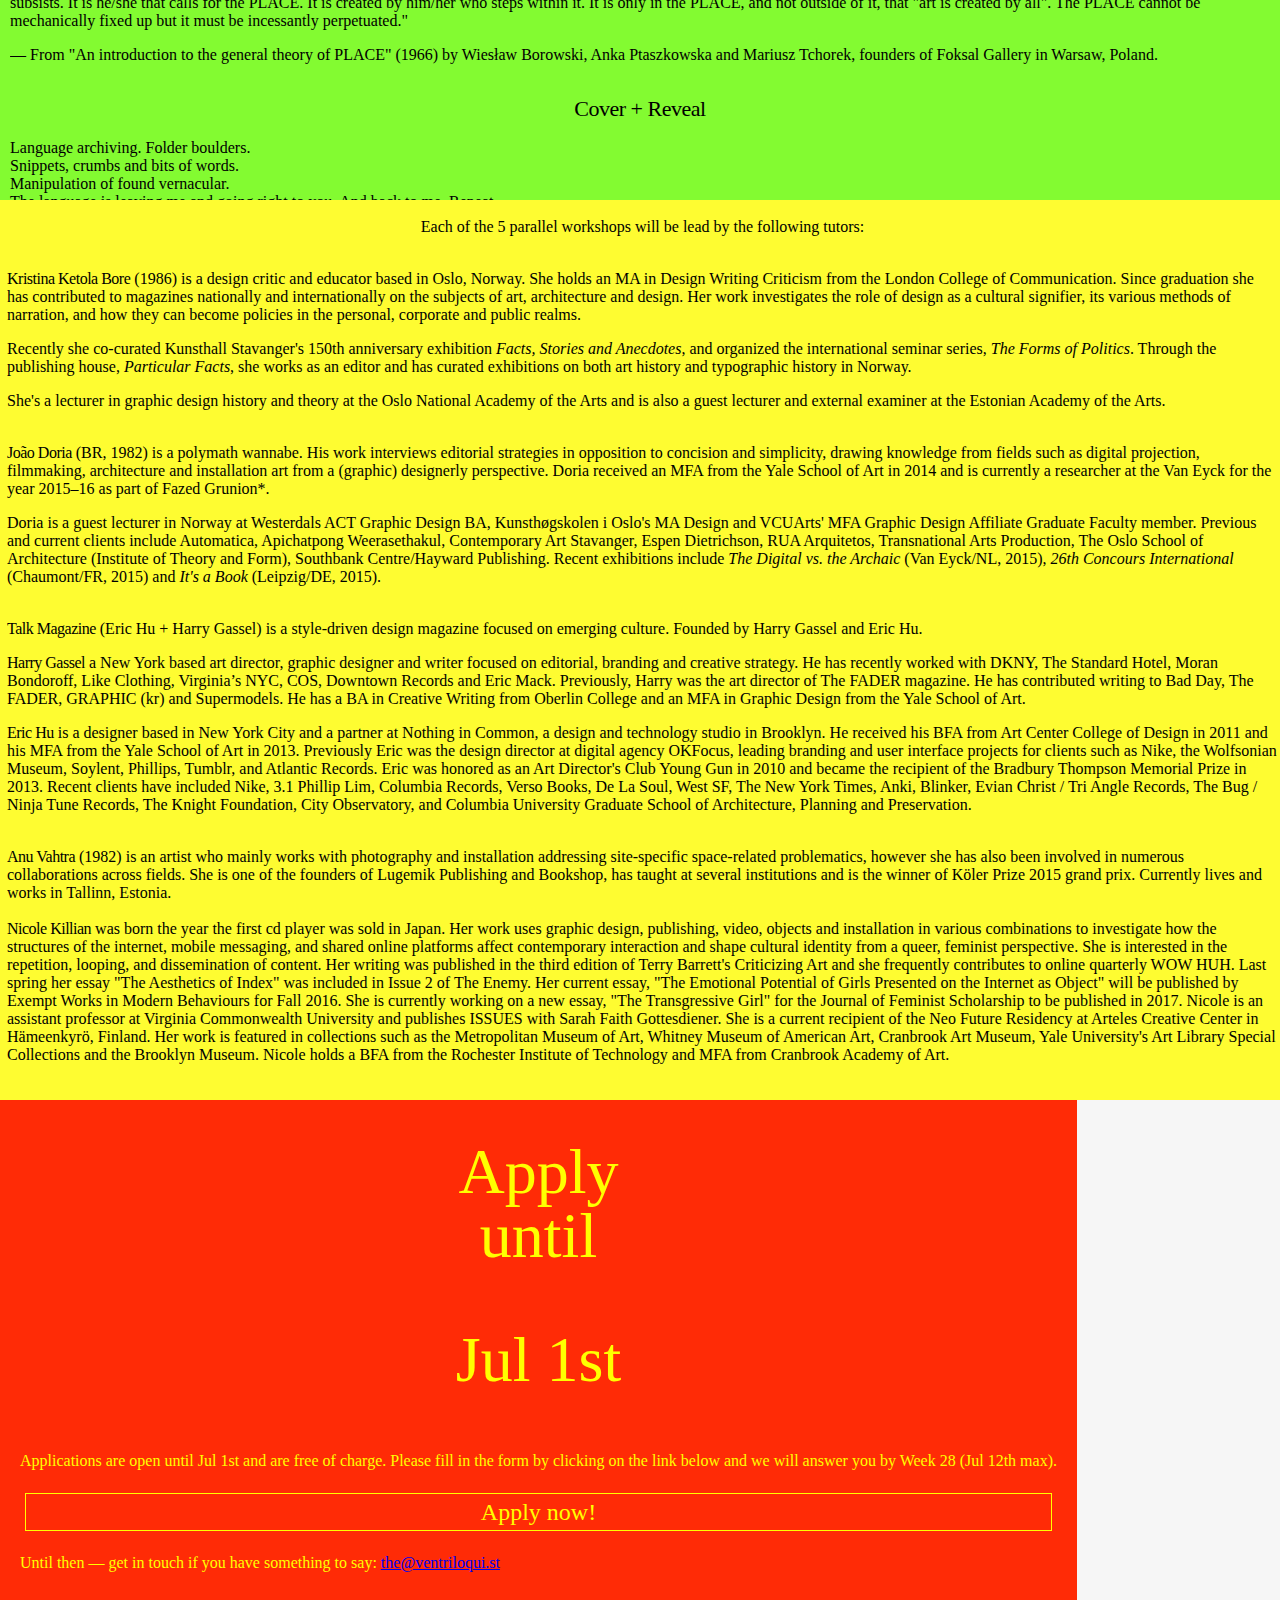
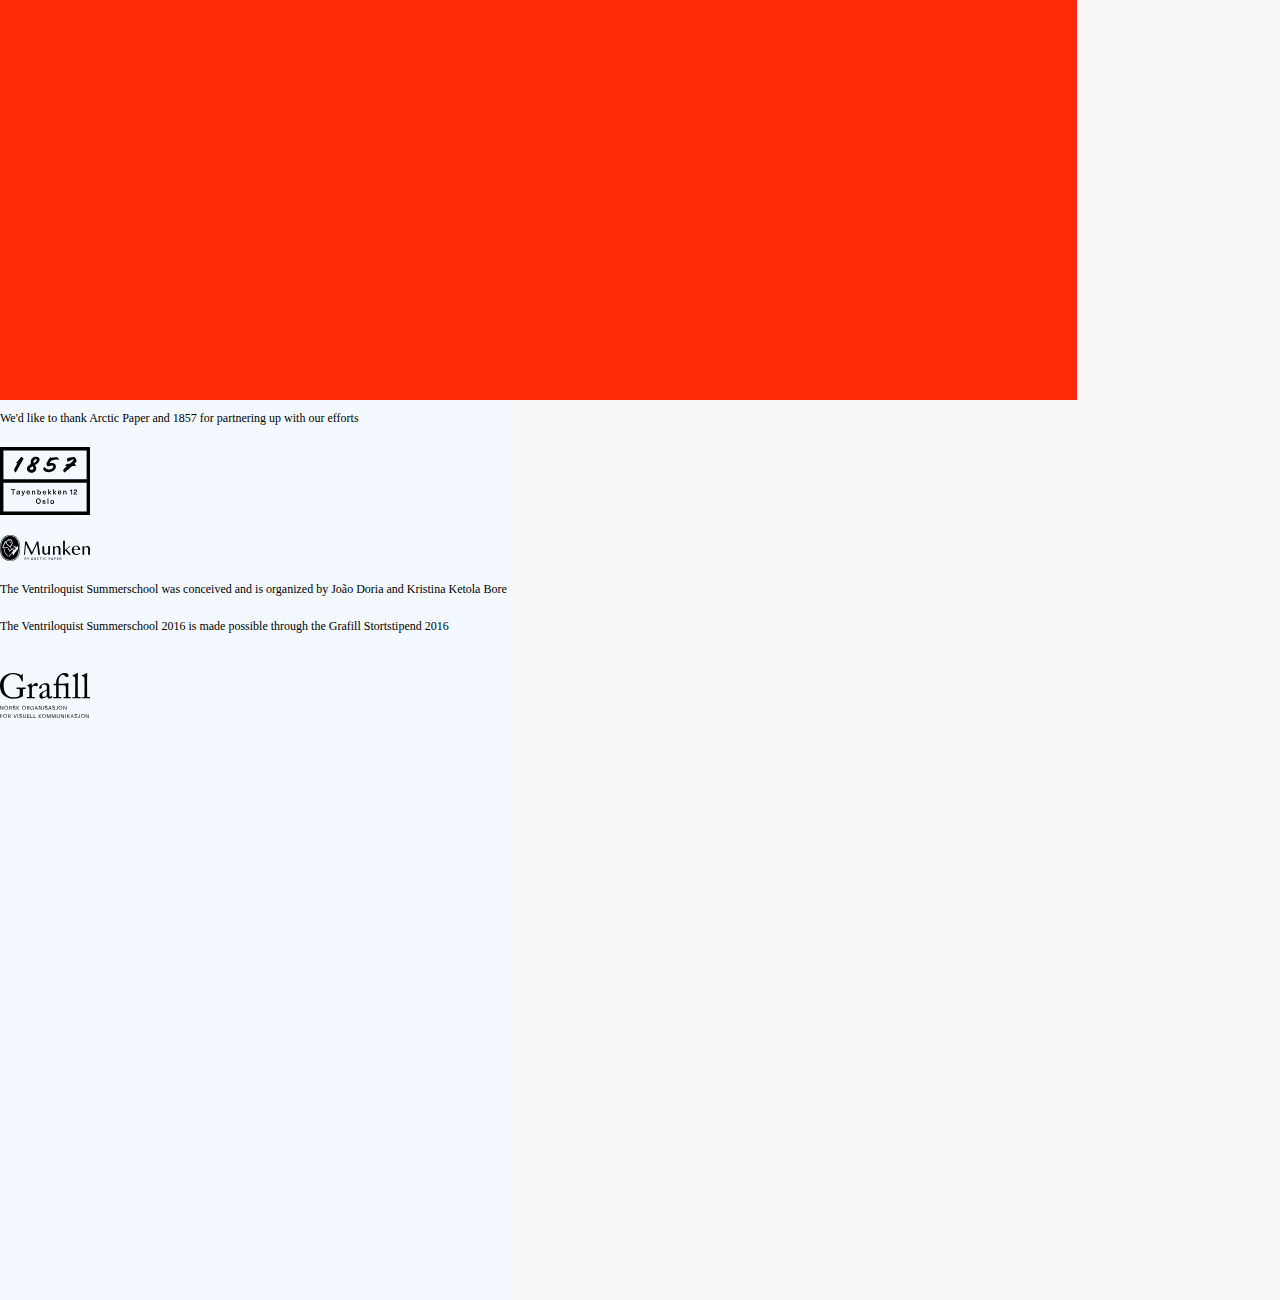
==== commit 27e3ac18: "Lil colophon" ====
--- a/ventriloqui.st/2016/index.html
+++ b/ventriloqui.st/2016/index.html
@@ -3,6 +3,71 @@
 <head>
 <meta charset='utf-8' />
 	<title>The Ventriloquist Summerschool 2016</title>
+
+<!-- Colophon --> 
+<!--	
+		Published in May 2016;
+		Set in Neue Haas Unica, the Monotype one;
+		designed and coded by João Doria (http://joao.work);
+		text by Kristina Ketola Bore (http://particularfacts.com/);
+		Split.js by Nathan Cahill (https://nathancahill.github.io/Split.js/);
+		Eternal <3 to the TVSS 2015 tutors and participants <3;
+		Apply now or until Jul 1st!;
+
+.........  ...                 ...                                                     ..........'''
+..........                     ......                                                    ...........
+...........                  .............                                                .. .......
+'..........                 ..............                   ..                             ........
+'.........                 ................                                                  .......
+'........                      .................               .....   ...                   .......
+........                       ...........  ...............................  .......          ......
+'......                            .......  ........................''''......,;cc;'.              .
+......                                ...                ............'''...,;cooddo:..              
+......                                                      ........',;;:coddxxxxxxd:.             .
+.....                      ..                 ........'',,;;;;::;;:codxkkOkkkkkkkkxxo,.             
+....                   .......        ...',;:clloddddddxxkkkkOOOkOO00KKK0OOkOOOOOkkxdc..            
+....   .          ...';:cc:;;,,,,,,,,;clodxxxxkkkkkkkkOOOOOO000KKKKKKXXKK0OOOOOOOOkkxl,.        ....
+....         ...,;;:looddxxxddddxxdxxxxkkkkkkkkkkkkkOOOOOO00000KKKKXXXXXKKK000OOOOkkxo;..     ......
+...         .';cllooddxxxxxkxxxkkkkkkkkkkkkkkkkkkkkkkOOOOOOO000KKKKXXXXXXXKK000OOOOkxd:.............
+..          .;cloooddxxxxkkkkkkkkkkkkkkkkkkkkkkkkkkkkkOOOOOOO0000KKXXXNNXXXK000OOOOkxdc.............
+..          ':clooddddddxxxxxxxkkkkkkkkkkkkkkkkkkkkOOOkOOOOOOOOOOO00KKKXKKKK000OOOOkxdc.............
+.           ':llllc:;;;;;;;;;::clodxkkkkkkkkkkkkkkkkkkkkkkxdolllccllloddddddxxkOOOOkxdc.. ..........
+..         .,:cc;'....''','''''..',:ldkkkkxxxxkkkkkkkkkkxo:;,,,,;;:::ccclcc:::coxkkkxd:.  ..........
+...        .,:;''',:cllooooolllc:;;,;lxxxxxxxxxxxxxkkkkxdl:::cllooddddxxxxdolc;;:oxkxo;.  ..........
+.... ..    .';,,;loddddddooooooooollodddxxxxxxxxxxxxkkkkkxddddddoooooddxxxxxxxdl::oxxl,.  ..........
+........    .,;coddddolc::;;;::cclllooodddddxxxxxkkkkkkkkxxdol:;;;;;:cclloodxxxxdooddc..   ....   ..
+..'. ....   .;codddl:;;::;''',;cllcccllloodxxxxkkkkOOkkkkxoc::c:;''',:lolc:codxxxxxxd:.    ...    ..
+;;,......   .,lodo:,;lxkd:,'',cx0Kkl::::coddxxkkOO00OOOOxl:cdkko:,'',cdOK0dc:cdxkkkxo;.    ...   ..;
+oc,......    'coo:';oOKkl,....cdONNOc,,;:loddxkkOO00OOOko:cx0Kkc;....lxONMNOl;cxkkkdl'..  ....   .;l
+c:,'.....    .:l:'';d0KOo;'...,ckXNk:',;:clloddxxkkOOOOko:cdOKOo:'..':d0WWW0o:cxOkkdc'.......   .,lx
+c:;'...      .,::;,,:oxkxl;,'';lxxo:,,:::::cloodxxkkkkkkxoccldxo:;,,;:dOOkxolldxkkxdc........ ..,cdk
+ol:;'..     ..,:ccc:::clll:;;;;::;,,;::c::ccloddxxxxkkxxxddolllcc:::clloooooddxxxddoc'........,cdxkO
+dol:,'..    .';:cclllllooolllllc:;;;;::cccloddxxxxxxxxxxxxddoooooooooooodddddddddddol,......;ldkkOOO
+ddoc;,'..  .';:ccllllooooooooooc:;;;::ccllodxkkkkkkkkkkxxxxdddooooooodddddddddddddddo:'..':oxkkOOOOO
+dddoc;,'...';:ccllloooooddddddol:;;:::ccloddxOOOOOkkkkkkkkxxddddddddddxxxxxxxxxxxxxddl::cdxkOOOOOOOx
+ooool:;,,,,;::clllooooddddxxkxxo:;;::cccloodkO00OOOOOOkkkkkxddooddddxxxkkkkkkkkxxxxxddddxkkOOOOOOkd:
+ooooooc:;;;::ccclloooddddxxkkkkdc;;::cccclodxxkkkkkkkkkOkkxdooooodddxxk00000OOkkkxxxdddxkOOOOOOOxl;.
+dddddddlc::::cclllooddddxxxxxxxdl:;:ccllccloodxxkkkkkkkkkkxddooooooddxkO0000OkkkxxxxdddxkOO0OOxo;..,
+ooddddxddlc::ccllloodddddddddddolc:cclooooooddxkOOOOOkkOOOkkkxdolllooddxxkkkkxxxxxdddddxkOOkxl;,,:ld
+oodddxxxkxo:::ccllooddddddooollcccllloodxxxxkkO000000OOOOOOOOkkxdolllloodddxxxxxxddddddddol:;;:ldxkk
+lloooddxxxo:;:cclloooooooollcccccllooddxxxkkOOOOOOOOOOOOOOOOOOkkkxxdollllooddddddddddoc;''',:odxxxxx
+lollllllcc:;,;:clloodddol::::::cclloodxxxkkOOOOOOOOOOOOOOOOOOOOOkkkkdolllllodddddddddc,.',:loddddooo
+,,''........',:clloddddoc;,,;::cclooddxxkkkOOOkOOOOOOOOOOOOOOOOOkkkkkxdollloodddddddl;';cloooooollll
+...........',,;:coddxddoc;'',,;::cloodxxkkOOOOOOOOOO000000OOOkxdoodxkkxdollodddddddoc::cclcccc::::::
+.........'',,,,;:coddddoc;,,,,,,,,;::clloodxkkkkkkOOOOOkxxdoolllloxxkkxdooodddddddoc:;;;;;;,,,,'''''
+..........''''',,;cldddol:;;;;,,,,,,;;::::cclollooodddolllccllodxkkkkkxdddddddxddl:,,''''''.........
+...'''..';:;,,,,,,;:coodoc:;:::;;;;;;;::::ccccllodxxxxdolllodxkkOOOOOkxxdddxxxdoc;,'''..........  ..
+...;c:;;;;;;,,,,,,,,;:lool:;:::::::::::::cccccclloddddddddxkOOOOOOOOkkxxxxxxxxoc;,''''''......      
+...',,,,,,,,,,,,'',,,,;:cc;;;::::cccclooooooooddddxxkkkOOOOOOOOOOOOkkkxxxxxxxoc;,''''''''....       
+..',,,,;;;;;;;,,,,,,,,,,;;,,;;:::cccloddxxkkkkkO0KKXXXK000OOOOOOOOkkkkxxxxxxdc;,,'''''''.....       
+;;,''',;::::::::cccc;,,,,,,,,;;:::ccloddxxxxxkkkOKKXNXK000OOOOOOOkkkxxxxxxxdl:,,'''''''......       
+cc::ccloooddddxxxxxdc;,,,,,,,,;;::ccllodddxxxxxkO0KKXK00OOOOOOOOkkkxxxkkkkxo:,'''''''........       
+odddxxkkkkkkkkxxkkkxl;,,,,,,,,;;;;:cclooddddxxxxkO0000OOOOOOOkkkkxxxxkkkkkdl;'''''''''......        
+dxxxxkkkkkkkkxxxxxkxl:,,,,,;;;;;;;;:cllodddddddxxkkkOOOkOkkkkkxxxxxxkkkkkkdc,'''''''''......        
+
+-->
+
+
 	<link href="css/style.css" type="text/css" rel="stylesheet">
 	<link rel="apple-touch-icon" sizes="57x57" href="/apple-icon-57x57.png">
 	<link rel="apple-touch-icon" sizes="60x60" href="/apple-icon-60x60.png">
@@ -143,7 +208,7 @@
 			<div id="l">
 				<p><strong>Talk Magazine</strong> (Eric Hu + Harry Gassel) is a style-driven design magazine focused on emerging culture. Founded by Harry Gassel and Eric Hu.</p>
 
-				<p><strong>Harry Gassel</strong> is an independent designer, art director and writer working in art, music, fashion and hospitality. He has recently worked as an art director and strategist for clients including The Standard Hotel, Nike, American Express, Coach, Diesel Jeans and the campaign to launch the European fashion house COS in New York and Los Angeles. Previously, Harry was the art director of The FADER magazine. He is a contributing writer to Tunica, Bad Day, The FADER, and the Allday digest. He has a BA in Creative Writing from Oberlin College and an MFA in Graphic Design from the Yale School of Art.</p>
+				<p><strong>Harry Gassel</strong> a New York based art director, graphic designer and writer focused on editorial, branding and creative strategy. He has recently worked with DKNY, The Standard Hotel, Moran Bondoroff, Like Clothing, Virginia’s NYC, COS, Downtown Records and Eric Mack. Previously, Harry was the art director of The FADER magazine. He has contributed writing to Bad Day, The FADER, GRAPHIC (kr) and Supermodels. He has a BA in Creative Writing from Oberlin College and an MFA in Graphic Design from the Yale School of Art.</p>
 
 				<p><strong>Eric Hu</strong> is a designer based in New York City and a partner at Nothing in Common, a design and technology studio in Brooklyn. He received his BFA from Art Center College of Design in 2011 and his MFA from the Yale School of Art in 2013. Previously Eric was the design director at digital agency OKFocus, leading branding and user interface projects for clients such as Nike, the Wolfsonian Museum, Soylent, Phillips, Tumblr, and Atlantic Records. Eric was honored as an Art Director's Club Young Gun in 2010 and became the recipient of the Bradbury Thompson Memorial Prize in 2013. Recent clients have included Nike, 3.1 Phillip Lim, Columbia Records, Verso Books, De La Soul, West SF, The New York Times, Anki, Blinker, Evian Christ / Tri Angle Records, The Bug / Ninja Tune Records, The Knight Foundation, City Observatory, and Columbia University Graduate School of Architecture, Planning and Preservation.</p>
 			</div>
--- a/ventriloqui.st/2016/css/style.css
+++ b/ventriloqui.st/2016/css/style.css
@@ -1,6 +1,9 @@
   * {
     -webkit-font-smoothing: antialiased;
   }
+
+::-webkit-scrollbar { width: 5px; }
+::-webkit-scrollbar-thumb { background: rgba(0,0,0,.25); border-radius: 5px; }
 
 	*::selection{ color: chartreuse; }
 	*::-moz-selection{ color: chartreuse; }
